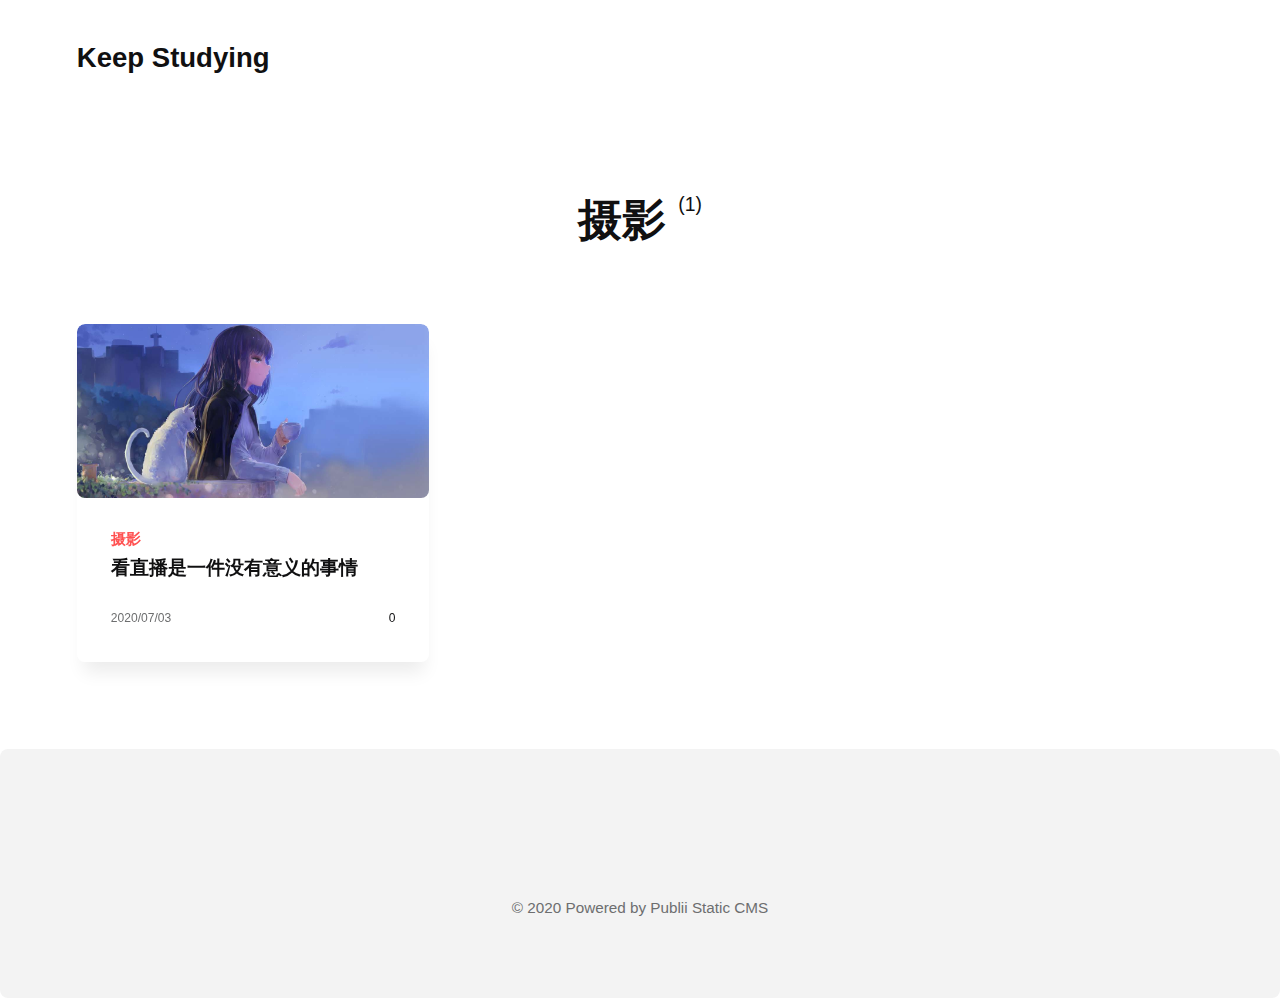
==== she-ying/index.html @ 9cc5dd48 "Updated from Publii" ====
<!DOCTYPE html><html lang="en"><head><meta charset="utf-8"><meta http-equiv="X-UA-Compatible" content="IE=edge"><meta name="viewport" content="width=device-width,initial-scale=1"><title>Tag: 摄影 - Keep Studying</title><meta name="robots" content="noindex, follow"><meta name="generator" content="Publii Open-Source CMS for Static Site"><link rel="alternate" type="application/atom+xml" href="https://shuangjiechen.github.io/shuangjie/feed.xml"><link rel="alternate" type="application/json" href="https://shuangjiechen.github.io/shuangjie/feed.json"><style>:root{--body-font:-apple-system,BlinkMacSystemFont,"Segoe UI",Roboto,Oxygen,Ubuntu,Cantarell,"Fira Sans","Droid Sans","Helvetica Neue",Arial,sans-serif,"Apple Color Emoji","Segoe UI Emoji","Segoe UI Symbol";--heading-font:var(--body-font);--logo-font:var(--body-font);--menu-font:var(--body-font)}</style><link rel="stylesheet" href="https://shuangjiechen.github.io/shuangjie/assets/css/style.css?v=7b5c27b5d3b529a3ef283d7528c6afce"><script type="application/ld+json">{"@context":"http://schema.org","@type":"Organization","name":"Keep Studying","url":"https://shuangjiechen.github.io/shuangjie/","sameAs":["https://www.pinterest.com/chenshuangjie123456/boards/","https://www.youtube.com/channel/UC1r391VA_jOF6-3xUpctG7A"]}</script></head><body><header class="header" id="js-header"><a href="https://shuangjiechen.github.io/shuangjie/" class="logo">Keep Studying</a></header><main><div class="wrapper"><div class="hero"><h1>摄影 <sup>(1)</sup></h1></div><div class="l-grid l-grid--3"><article class="c-card"><a href="https://shuangjiechen.github.io/shuangjie/kan-zhi-bo-shi-yi-jian-mei-you-yi-yi-de-shi-qing.html" class="c-card__image"><img src="https://shuangjiechen.github.io/shuangjie/media/posts/6/gamersky_05origin_09_201742921358A1.jpg" srcset="https://shuangjiechen.github.io/shuangjie/media/posts/6/responsive/gamersky_05origin_09_201742921358A1-xs.jpg 300w, https://shuangjiechen.github.io/shuangjie/media/posts/6/responsive/gamersky_05origin_09_201742921358A1-sm.jpg 480w, https://shuangjiechen.github.io/shuangjie/media/posts/6/responsive/gamersky_05origin_09_201742921358A1-md.jpg 768w, https://shuangjiechen.github.io/shuangjie/media/posts/6/responsive/gamersky_05origin_09_201742921358A1-lg.jpg 1200w" sizes="(min-width: 56.25em) 100vw, (min-width: 37.5em) 50vw, 100vw" loading="lazy" height="1080" width="1920" alt=""></a><div class="c-card__wrapper"><header class="c-card__header"><div class="c-card__tag"><a href="https://shuangjiechen.github.io/shuangjie/she-ying/">摄影</a></div><h2 class="c-card__title"><a href="https://shuangjiechen.github.io/shuangjie/kan-zhi-bo-shi-yi-jian-mei-you-yi-yi-de-shi-qing.html" class="invert">看直播是一件没有意义的事情</a></h2></header><footer class="c-card__meta"><time datetime="2020-07-03T02:45">2020/07/03</time><div class="c-card__comments"><svg aria-hidden="true"><title>Comments</title><use xlink:href="https://shuangjiechen.github.io/shuangjie/assets/svg/svg-map.svg#comments"/></svg> <a href="https://shuangjiechen.github.io/shuangjie/kan-zhi-bo-shi-yi-jian-mei-you-yi-yi-de-shi-qing.html#comments" data-disqus-identifier="6" class="invert" rel="nofollow">0</a></div></footer></div></article></div></div></main><footer class="footer"><div class="footer__social"><a href="https://www.pinterest.com/chenshuangjie123456/boards/" aria-label="Pinterest" class="pinterest"><svg><use xlink:href="https://shuangjiechen.github.io/shuangjie/assets/svg/svg-map.svg#pinterest"/></svg> </a><a href="https://www.youtube.com/channel/UC1r391VA_jOF6-3xUpctG7A" aria-label="Youtube" class="youtube"><svg><use xlink:href="https://shuangjiechen.github.io/shuangjie/assets/svg/svg-map.svg#youtube"/></svg></a></div><div class="footer__copyright">&copy; 2020 Powered by Publii Static CMS</div></footer><script>window.publiiThemeMenuConfig = {    
      mobileMenuMode: 'sidebar',
      animationSpeed: 300,
      submenuWidth: 'auto',
      doubleClickTime: 500,
      mobileMenuExpandableSubmenus: true, 
      relatedContainerForOverlayMenuSelector: '.navbar',
   };</script><script defer="defer" src="https://shuangjiechen.github.io/shuangjie/assets/js/scripts.min.js?v=8b3e67b51e8c7a7d51b33f4a94ae4287"></script><script>var images = document.querySelectorAll('img[loading]');

      for (var i = 0; i < images.length; i++) {
         if (images[i].complete) {
               images[i].classList.add('is-loaded');
         } else {
               images[i].addEventListener('load', function () {
                  this.classList.add('is-loaded');
               }, false);
         }
      }</script></body></html>
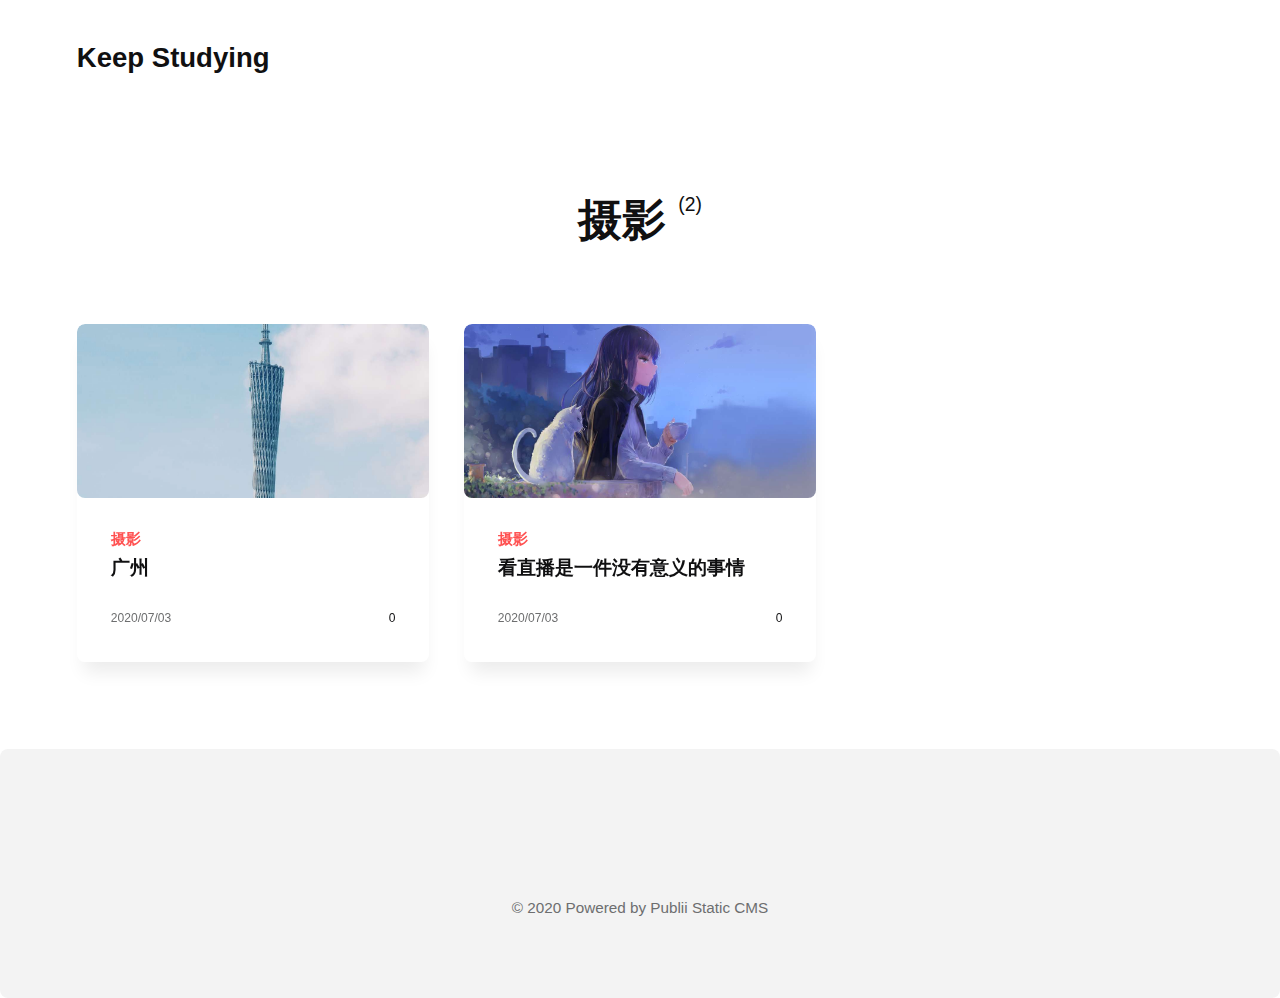
==== commit 338eb152: "Updated from Publii" ====
--- a/she-ying/index.html
+++ b/she-ying/index.html
@@ -1,4 +1,4 @@
-<!DOCTYPE html><html lang="en"><head><meta charset="utf-8"><meta http-equiv="X-UA-Compatible" content="IE=edge"><meta name="viewport" content="width=device-width,initial-scale=1"><title>Tag: 摄影 - Keep Studying</title><meta name="robots" content="noindex, follow"><meta name="generator" content="Publii Open-Source CMS for Static Site"><link rel="alternate" type="application/atom+xml" href="https://shuangjiechen.github.io/shuangjie/feed.xml"><link rel="alternate" type="application/json" href="https://shuangjiechen.github.io/shuangjie/feed.json"><style>:root{--body-font:-apple-system,BlinkMacSystemFont,"Segoe UI",Roboto,Oxygen,Ubuntu,Cantarell,"Fira Sans","Droid Sans","Helvetica Neue",Arial,sans-serif,"Apple Color Emoji","Segoe UI Emoji","Segoe UI Symbol";--heading-font:var(--body-font);--logo-font:var(--body-font);--menu-font:var(--body-font)}</style><link rel="stylesheet" href="https://shuangjiechen.github.io/shuangjie/assets/css/style.css?v=7b5c27b5d3b529a3ef283d7528c6afce"><script type="application/ld+json">{"@context":"http://schema.org","@type":"Organization","name":"Keep Studying","url":"https://shuangjiechen.github.io/shuangjie/","sameAs":["https://www.pinterest.com/chenshuangjie123456/boards/","https://www.youtube.com/channel/UC1r391VA_jOF6-3xUpctG7A"]}</script></head><body><header class="header" id="js-header"><a href="https://shuangjiechen.github.io/shuangjie/" class="logo">Keep Studying</a></header><main><div class="wrapper"><div class="hero"><h1>摄影 <sup>(1)</sup></h1></div><div class="l-grid l-grid--3"><article class="c-card"><a href="https://shuangjiechen.github.io/shuangjie/kan-zhi-bo-shi-yi-jian-mei-you-yi-yi-de-shi-qing.html" class="c-card__image"><img src="https://shuangjiechen.github.io/shuangjie/media/posts/6/gamersky_05origin_09_201742921358A1.jpg" srcset="https://shuangjiechen.github.io/shuangjie/media/posts/6/responsive/gamersky_05origin_09_201742921358A1-xs.jpg 300w, https://shuangjiechen.github.io/shuangjie/media/posts/6/responsive/gamersky_05origin_09_201742921358A1-sm.jpg 480w, https://shuangjiechen.github.io/shuangjie/media/posts/6/responsive/gamersky_05origin_09_201742921358A1-md.jpg 768w, https://shuangjiechen.github.io/shuangjie/media/posts/6/responsive/gamersky_05origin_09_201742921358A1-lg.jpg 1200w" sizes="(min-width: 56.25em) 100vw, (min-width: 37.5em) 50vw, 100vw" loading="lazy" height="1080" width="1920" alt=""></a><div class="c-card__wrapper"><header class="c-card__header"><div class="c-card__tag"><a href="https://shuangjiechen.github.io/shuangjie/she-ying/">摄影</a></div><h2 class="c-card__title"><a href="https://shuangjiechen.github.io/shuangjie/kan-zhi-bo-shi-yi-jian-mei-you-yi-yi-de-shi-qing.html" class="invert">看直播是一件没有意义的事情</a></h2></header><footer class="c-card__meta"><time datetime="2020-07-03T02:45">2020/07/03</time><div class="c-card__comments"><svg aria-hidden="true"><title>Comments</title><use xlink:href="https://shuangjiechen.github.io/shuangjie/assets/svg/svg-map.svg#comments"/></svg> <a href="https://shuangjiechen.github.io/shuangjie/kan-zhi-bo-shi-yi-jian-mei-you-yi-yi-de-shi-qing.html#comments" data-disqus-identifier="6" class="invert" rel="nofollow">0</a></div></footer></div></article></div></div></main><footer class="footer"><div class="footer__social"><a href="https://www.pinterest.com/chenshuangjie123456/boards/" aria-label="Pinterest" class="pinterest"><svg><use xlink:href="https://shuangjiechen.github.io/shuangjie/assets/svg/svg-map.svg#pinterest"/></svg> </a><a href="https://www.youtube.com/channel/UC1r391VA_jOF6-3xUpctG7A" aria-label="Youtube" class="youtube"><svg><use xlink:href="https://shuangjiechen.github.io/shuangjie/assets/svg/svg-map.svg#youtube"/></svg></a></div><div class="footer__copyright">&copy; 2020 Powered by Publii Static CMS</div></footer><script>window.publiiThemeMenuConfig = {    
+<!DOCTYPE html><html lang="en"><head><meta charset="utf-8"><meta http-equiv="X-UA-Compatible" content="IE=edge"><meta name="viewport" content="width=device-width,initial-scale=1"><title>Tag: 摄影 - Keep Studying</title><meta name="robots" content="noindex, follow"><meta name="generator" content="Publii Open-Source CMS for Static Site"><link rel="alternate" type="application/atom+xml" href="https://shuangjiechen.github.io/shuangjie/feed.xml"><link rel="alternate" type="application/json" href="https://shuangjiechen.github.io/shuangjie/feed.json"><style>:root{--body-font:-apple-system,BlinkMacSystemFont,"Segoe UI",Roboto,Oxygen,Ubuntu,Cantarell,"Fira Sans","Droid Sans","Helvetica Neue",Arial,sans-serif,"Apple Color Emoji","Segoe UI Emoji","Segoe UI Symbol";--heading-font:var(--body-font);--logo-font:var(--body-font);--menu-font:var(--body-font)}</style><link rel="stylesheet" href="https://shuangjiechen.github.io/shuangjie/assets/css/style.css?v=7b5c27b5d3b529a3ef283d7528c6afce"><script type="application/ld+json">{"@context":"http://schema.org","@type":"Organization","name":"Keep Studying","url":"https://shuangjiechen.github.io/shuangjie/","sameAs":["https://www.pinterest.com/chenshuangjie123456/boards/","https://www.youtube.com/channel/UC1r391VA_jOF6-3xUpctG7A"]}</script></head><body><header class="header" id="js-header"><a href="https://shuangjiechen.github.io/shuangjie/" class="logo">Keep Studying</a></header><main><div class="wrapper"><div class="hero"><h1>摄影 <sup>(2)</sup></h1></div><div class="l-grid l-grid--3"><article class="c-card"><a href="https://shuangjiechen.github.io/shuangjie/guang-zhou.html" class="c-card__image"><img src="https://shuangjiechen.github.io/shuangjie/media/posts/7/Wei-Xin-Tu-Pian-_20200703144153.jpg" srcset="https://shuangjiechen.github.io/shuangjie/media/posts/7/responsive/Wei-Xin-Tu-Pian-_20200703144153-xs.jpg 300w, https://shuangjiechen.github.io/shuangjie/media/posts/7/responsive/Wei-Xin-Tu-Pian-_20200703144153-sm.jpg 480w, https://shuangjiechen.github.io/shuangjie/media/posts/7/responsive/Wei-Xin-Tu-Pian-_20200703144153-md.jpg 768w, https://shuangjiechen.github.io/shuangjie/media/posts/7/responsive/Wei-Xin-Tu-Pian-_20200703144153-lg.jpg 1200w" sizes="(min-width: 56.25em) 100vw, (min-width: 37.5em) 50vw, 100vw" loading="lazy" height="1776" width="1184" alt=""></a><div class="c-card__wrapper"><header class="c-card__header"><div class="c-card__tag"><a href="https://shuangjiechen.github.io/shuangjie/she-ying/">摄影</a></div><h2 class="c-card__title"><a href="https://shuangjiechen.github.io/shuangjie/guang-zhou.html" class="invert">广州</a></h2></header><footer class="c-card__meta"><time datetime="2020-07-03T15:03">2020/07/03</time><div class="c-card__comments"><svg aria-hidden="true"><title>Comments</title><use xlink:href="https://shuangjiechen.github.io/shuangjie/assets/svg/svg-map.svg#comments"/></svg> <a href="https://shuangjiechen.github.io/shuangjie/guang-zhou.html#comments" data-disqus-identifier="7" class="invert" rel="nofollow">0</a></div></footer></div></article><article class="c-card"><a href="https://shuangjiechen.github.io/shuangjie/kan-zhi-bo-shi-yi-jian-mei-you-yi-yi-de-shi-qing.html" class="c-card__image"><img src="https://shuangjiechen.github.io/shuangjie/media/posts/6/gamersky_05origin_09_201742921358A1.jpg" srcset="https://shuangjiechen.github.io/shuangjie/media/posts/6/responsive/gamersky_05origin_09_201742921358A1-xs.jpg 300w, https://shuangjiechen.github.io/shuangjie/media/posts/6/responsive/gamersky_05origin_09_201742921358A1-sm.jpg 480w, https://shuangjiechen.github.io/shuangjie/media/posts/6/responsive/gamersky_05origin_09_201742921358A1-md.jpg 768w, https://shuangjiechen.github.io/shuangjie/media/posts/6/responsive/gamersky_05origin_09_201742921358A1-lg.jpg 1200w" sizes="(min-width: 56.25em) 100vw, (min-width: 37.5em) 50vw, 100vw" loading="lazy" height="1080" width="1920" alt=""></a><div class="c-card__wrapper"><header class="c-card__header"><div class="c-card__tag"><a href="https://shuangjiechen.github.io/shuangjie/she-ying/">摄影</a></div><h2 class="c-card__title"><a href="https://shuangjiechen.github.io/shuangjie/kan-zhi-bo-shi-yi-jian-mei-you-yi-yi-de-shi-qing.html" class="invert">看直播是一件没有意义的事情</a></h2></header><footer class="c-card__meta"><time datetime="2020-07-03T02:45">2020/07/03</time><div class="c-card__comments"><svg aria-hidden="true"><title>Comments</title><use xlink:href="https://shuangjiechen.github.io/shuangjie/assets/svg/svg-map.svg#comments"/></svg> <a href="https://shuangjiechen.github.io/shuangjie/kan-zhi-bo-shi-yi-jian-mei-you-yi-yi-de-shi-qing.html#comments" data-disqus-identifier="6" class="invert" rel="nofollow">0</a></div></footer></div></article></div></div></main><footer class="footer"><div class="footer__social"><a href="https://www.pinterest.com/chenshuangjie123456/boards/" aria-label="Pinterest" class="pinterest"><svg><use xlink:href="https://shuangjiechen.github.io/shuangjie/assets/svg/svg-map.svg#pinterest"/></svg> </a><a href="https://www.youtube.com/channel/UC1r391VA_jOF6-3xUpctG7A" aria-label="Youtube" class="youtube"><svg><use xlink:href="https://shuangjiechen.github.io/shuangjie/assets/svg/svg-map.svg#youtube"/></svg></a></div><div class="footer__copyright">&copy; 2020 Powered by Publii Static CMS</div></footer><script>window.publiiThemeMenuConfig = {    
       mobileMenuMode: 'sidebar',
       animationSpeed: 300,
       submenuWidth: 'auto',
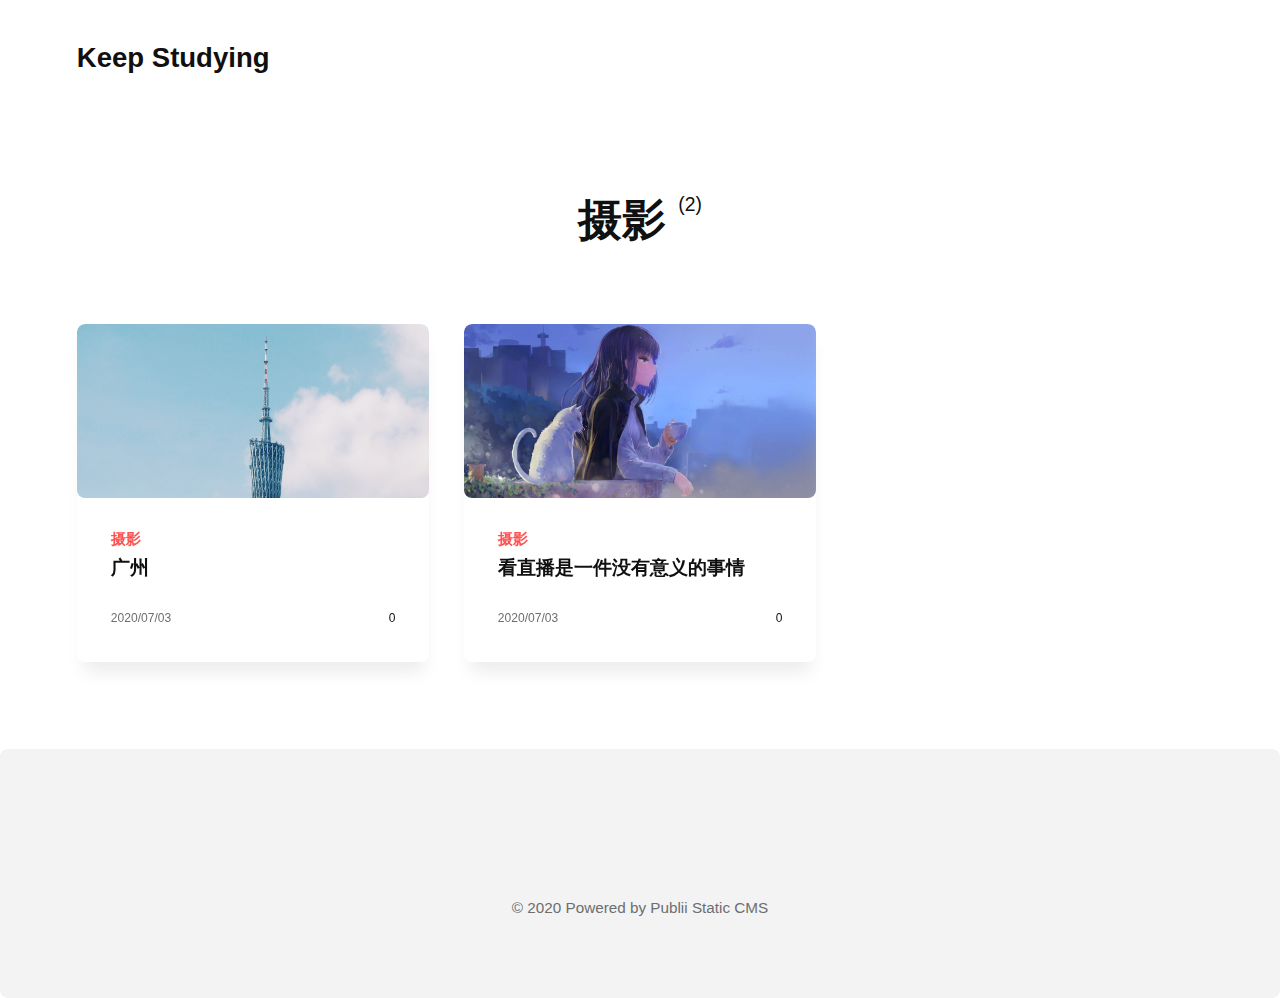
==== commit 46a3b998: "Updated from Publii" ====
--- a/she-ying/index.html
+++ b/she-ying/index.html
@@ -1,4 +1,4 @@
-<!DOCTYPE html><html lang="en"><head><meta charset="utf-8"><meta http-equiv="X-UA-Compatible" content="IE=edge"><meta name="viewport" content="width=device-width,initial-scale=1"><title>Tag: 摄影 - Keep Studying</title><meta name="robots" content="noindex, follow"><meta name="generator" content="Publii Open-Source CMS for Static Site"><link rel="alternate" type="application/atom+xml" href="https://shuangjiechen.github.io/shuangjie/feed.xml"><link rel="alternate" type="application/json" href="https://shuangjiechen.github.io/shuangjie/feed.json"><style>:root{--body-font:-apple-system,BlinkMacSystemFont,"Segoe UI",Roboto,Oxygen,Ubuntu,Cantarell,"Fira Sans","Droid Sans","Helvetica Neue",Arial,sans-serif,"Apple Color Emoji","Segoe UI Emoji","Segoe UI Symbol";--heading-font:var(--body-font);--logo-font:var(--body-font);--menu-font:var(--body-font)}</style><link rel="stylesheet" href="https://shuangjiechen.github.io/shuangjie/assets/css/style.css?v=7b5c27b5d3b529a3ef283d7528c6afce"><script type="application/ld+json">{"@context":"http://schema.org","@type":"Organization","name":"Keep Studying","url":"https://shuangjiechen.github.io/shuangjie/","sameAs":["https://www.pinterest.com/chenshuangjie123456/boards/","https://www.youtube.com/channel/UC1r391VA_jOF6-3xUpctG7A"]}</script></head><body><header class="header" id="js-header"><a href="https://shuangjiechen.github.io/shuangjie/" class="logo">Keep Studying</a></header><main><div class="wrapper"><div class="hero"><h1>摄影 <sup>(2)</sup></h1></div><div class="l-grid l-grid--3"><article class="c-card"><a href="https://shuangjiechen.github.io/shuangjie/guang-zhou.html" class="c-card__image"><img src="https://shuangjiechen.github.io/shuangjie/media/posts/7/Wei-Xin-Tu-Pian-_20200703144153.jpg" srcset="https://shuangjiechen.github.io/shuangjie/media/posts/7/responsive/Wei-Xin-Tu-Pian-_20200703144153-xs.jpg 300w, https://shuangjiechen.github.io/shuangjie/media/posts/7/responsive/Wei-Xin-Tu-Pian-_20200703144153-sm.jpg 480w, https://shuangjiechen.github.io/shuangjie/media/posts/7/responsive/Wei-Xin-Tu-Pian-_20200703144153-md.jpg 768w, https://shuangjiechen.github.io/shuangjie/media/posts/7/responsive/Wei-Xin-Tu-Pian-_20200703144153-lg.jpg 1200w" sizes="(min-width: 56.25em) 100vw, (min-width: 37.5em) 50vw, 100vw" loading="lazy" height="1776" width="1184" alt=""></a><div class="c-card__wrapper"><header class="c-card__header"><div class="c-card__tag"><a href="https://shuangjiechen.github.io/shuangjie/she-ying/">摄影</a></div><h2 class="c-card__title"><a href="https://shuangjiechen.github.io/shuangjie/guang-zhou.html" class="invert">广州</a></h2></header><footer class="c-card__meta"><time datetime="2020-07-03T15:03">2020/07/03</time><div class="c-card__comments"><svg aria-hidden="true"><title>Comments</title><use xlink:href="https://shuangjiechen.github.io/shuangjie/assets/svg/svg-map.svg#comments"/></svg> <a href="https://shuangjiechen.github.io/shuangjie/guang-zhou.html#comments" data-disqus-identifier="7" class="invert" rel="nofollow">0</a></div></footer></div></article><article class="c-card"><a href="https://shuangjiechen.github.io/shuangjie/kan-zhi-bo-shi-yi-jian-mei-you-yi-yi-de-shi-qing.html" class="c-card__image"><img src="https://shuangjiechen.github.io/shuangjie/media/posts/6/gamersky_05origin_09_201742921358A1.jpg" srcset="https://shuangjiechen.github.io/shuangjie/media/posts/6/responsive/gamersky_05origin_09_201742921358A1-xs.jpg 300w, https://shuangjiechen.github.io/shuangjie/media/posts/6/responsive/gamersky_05origin_09_201742921358A1-sm.jpg 480w, https://shuangjiechen.github.io/shuangjie/media/posts/6/responsive/gamersky_05origin_09_201742921358A1-md.jpg 768w, https://shuangjiechen.github.io/shuangjie/media/posts/6/responsive/gamersky_05origin_09_201742921358A1-lg.jpg 1200w" sizes="(min-width: 56.25em) 100vw, (min-width: 37.5em) 50vw, 100vw" loading="lazy" height="1080" width="1920" alt=""></a><div class="c-card__wrapper"><header class="c-card__header"><div class="c-card__tag"><a href="https://shuangjiechen.github.io/shuangjie/she-ying/">摄影</a></div><h2 class="c-card__title"><a href="https://shuangjiechen.github.io/shuangjie/kan-zhi-bo-shi-yi-jian-mei-you-yi-yi-de-shi-qing.html" class="invert">看直播是一件没有意义的事情</a></h2></header><footer class="c-card__meta"><time datetime="2020-07-03T02:45">2020/07/03</time><div class="c-card__comments"><svg aria-hidden="true"><title>Comments</title><use xlink:href="https://shuangjiechen.github.io/shuangjie/assets/svg/svg-map.svg#comments"/></svg> <a href="https://shuangjiechen.github.io/shuangjie/kan-zhi-bo-shi-yi-jian-mei-you-yi-yi-de-shi-qing.html#comments" data-disqus-identifier="6" class="invert" rel="nofollow">0</a></div></footer></div></article></div></div></main><footer class="footer"><div class="footer__social"><a href="https://www.pinterest.com/chenshuangjie123456/boards/" aria-label="Pinterest" class="pinterest"><svg><use xlink:href="https://shuangjiechen.github.io/shuangjie/assets/svg/svg-map.svg#pinterest"/></svg> </a><a href="https://www.youtube.com/channel/UC1r391VA_jOF6-3xUpctG7A" aria-label="Youtube" class="youtube"><svg><use xlink:href="https://shuangjiechen.github.io/shuangjie/assets/svg/svg-map.svg#youtube"/></svg></a></div><div class="footer__copyright">&copy; 2020 Powered by Publii Static CMS</div></footer><script>window.publiiThemeMenuConfig = {    
+<!DOCTYPE html><html lang="en"><head><meta charset="utf-8"><meta http-equiv="X-UA-Compatible" content="IE=edge"><meta name="viewport" content="width=device-width,initial-scale=1"><title>Tag: 摄影 - Keep Studying</title><meta name="robots" content="noindex, follow"><meta name="generator" content="Publii Open-Source CMS for Static Site"><link rel="alternate" type="application/atom+xml" href="https://shuangjiechen.github.io/shuangjie/feed.xml"><link rel="alternate" type="application/json" href="https://shuangjiechen.github.io/shuangjie/feed.json"><style>:root{--body-font:-apple-system,BlinkMacSystemFont,"Segoe UI",Roboto,Oxygen,Ubuntu,Cantarell,"Fira Sans","Droid Sans","Helvetica Neue",Arial,sans-serif,"Apple Color Emoji","Segoe UI Emoji","Segoe UI Symbol";--heading-font:var(--body-font);--logo-font:var(--body-font);--menu-font:var(--body-font)}</style><link rel="stylesheet" href="https://shuangjiechen.github.io/shuangjie/assets/css/style.css?v=7b5c27b5d3b529a3ef283d7528c6afce"><script type="application/ld+json">{"@context":"http://schema.org","@type":"Organization","name":"Keep Studying","url":"https://shuangjiechen.github.io/shuangjie/","sameAs":["https://www.pinterest.com/chenshuangjie123456/boards/","https://www.youtube.com/channel/UC1r391VA_jOF6-3xUpctG7A"]}</script></head><body><header class="header" id="js-header"><a href="https://shuangjiechen.github.io/shuangjie/" class="logo">Keep Studying</a></header><main><div class="wrapper"><div class="hero"><h1>摄影 <sup>(2)</sup></h1></div><div class="l-grid l-grid--3"><article class="c-card"><a href="https://shuangjiechen.github.io/shuangjie/guang-zhou.html" class="c-card__image"><img src="https://shuangjiechen.github.io/shuangjie/media/posts/7/Wei-Xin-Tu-Pian-_20200703151209.png" srcset="https://shuangjiechen.github.io/shuangjie/media/posts/7/responsive/Wei-Xin-Tu-Pian-_20200703151209-xs.png 300w, https://shuangjiechen.github.io/shuangjie/media/posts/7/responsive/Wei-Xin-Tu-Pian-_20200703151209-sm.png 480w, https://shuangjiechen.github.io/shuangjie/media/posts/7/responsive/Wei-Xin-Tu-Pian-_20200703151209-md.png 768w, https://shuangjiechen.github.io/shuangjie/media/posts/7/responsive/Wei-Xin-Tu-Pian-_20200703151209-lg.png 1200w" sizes="(min-width: 56.25em) 100vw, (min-width: 37.5em) 50vw, 100vw" loading="lazy" height="769" width="1181" alt=""></a><div class="c-card__wrapper"><header class="c-card__header"><div class="c-card__tag"><a href="https://shuangjiechen.github.io/shuangjie/she-ying/">摄影</a></div><h2 class="c-card__title"><a href="https://shuangjiechen.github.io/shuangjie/guang-zhou.html" class="invert">广州</a></h2></header><footer class="c-card__meta"><time datetime="2020-07-03T15:03">2020/07/03</time><div class="c-card__comments"><svg aria-hidden="true"><title>Comments</title><use xlink:href="https://shuangjiechen.github.io/shuangjie/assets/svg/svg-map.svg#comments"/></svg> <a href="https://shuangjiechen.github.io/shuangjie/guang-zhou.html#comments" data-disqus-identifier="7" class="invert" rel="nofollow">0</a></div></footer></div></article><article class="c-card"><a href="https://shuangjiechen.github.io/shuangjie/kan-zhi-bo-shi-yi-jian-mei-you-yi-yi-de-shi-qing.html" class="c-card__image"><img src="https://shuangjiechen.github.io/shuangjie/media/posts/6/gamersky_05origin_09_201742921358A1.jpg" srcset="https://shuangjiechen.github.io/shuangjie/media/posts/6/responsive/gamersky_05origin_09_201742921358A1-xs.jpg 300w, https://shuangjiechen.github.io/shuangjie/media/posts/6/responsive/gamersky_05origin_09_201742921358A1-sm.jpg 480w, https://shuangjiechen.github.io/shuangjie/media/posts/6/responsive/gamersky_05origin_09_201742921358A1-md.jpg 768w, https://shuangjiechen.github.io/shuangjie/media/posts/6/responsive/gamersky_05origin_09_201742921358A1-lg.jpg 1200w" sizes="(min-width: 56.25em) 100vw, (min-width: 37.5em) 50vw, 100vw" loading="lazy" height="1080" width="1920" alt=""></a><div class="c-card__wrapper"><header class="c-card__header"><div class="c-card__tag"><a href="https://shuangjiechen.github.io/shuangjie/she-ying/">摄影</a></div><h2 class="c-card__title"><a href="https://shuangjiechen.github.io/shuangjie/kan-zhi-bo-shi-yi-jian-mei-you-yi-yi-de-shi-qing.html" class="invert">看直播是一件没有意义的事情</a></h2></header><footer class="c-card__meta"><time datetime="2020-07-03T02:45">2020/07/03</time><div class="c-card__comments"><svg aria-hidden="true"><title>Comments</title><use xlink:href="https://shuangjiechen.github.io/shuangjie/assets/svg/svg-map.svg#comments"/></svg> <a href="https://shuangjiechen.github.io/shuangjie/kan-zhi-bo-shi-yi-jian-mei-you-yi-yi-de-shi-qing.html#comments" data-disqus-identifier="6" class="invert" rel="nofollow">0</a></div></footer></div></article></div></div></main><footer class="footer"><div class="footer__social"><a href="https://www.pinterest.com/chenshuangjie123456/boards/" aria-label="Pinterest" class="pinterest"><svg><use xlink:href="https://shuangjiechen.github.io/shuangjie/assets/svg/svg-map.svg#pinterest"/></svg> </a><a href="https://www.youtube.com/channel/UC1r391VA_jOF6-3xUpctG7A" aria-label="Youtube" class="youtube"><svg><use xlink:href="https://shuangjiechen.github.io/shuangjie/assets/svg/svg-map.svg#youtube"/></svg></a></div><div class="footer__copyright">&copy; 2020 Powered by Publii Static CMS</div></footer><script>window.publiiThemeMenuConfig = {    
       mobileMenuMode: 'sidebar',
       animationSpeed: 300,
       submenuWidth: 'auto',
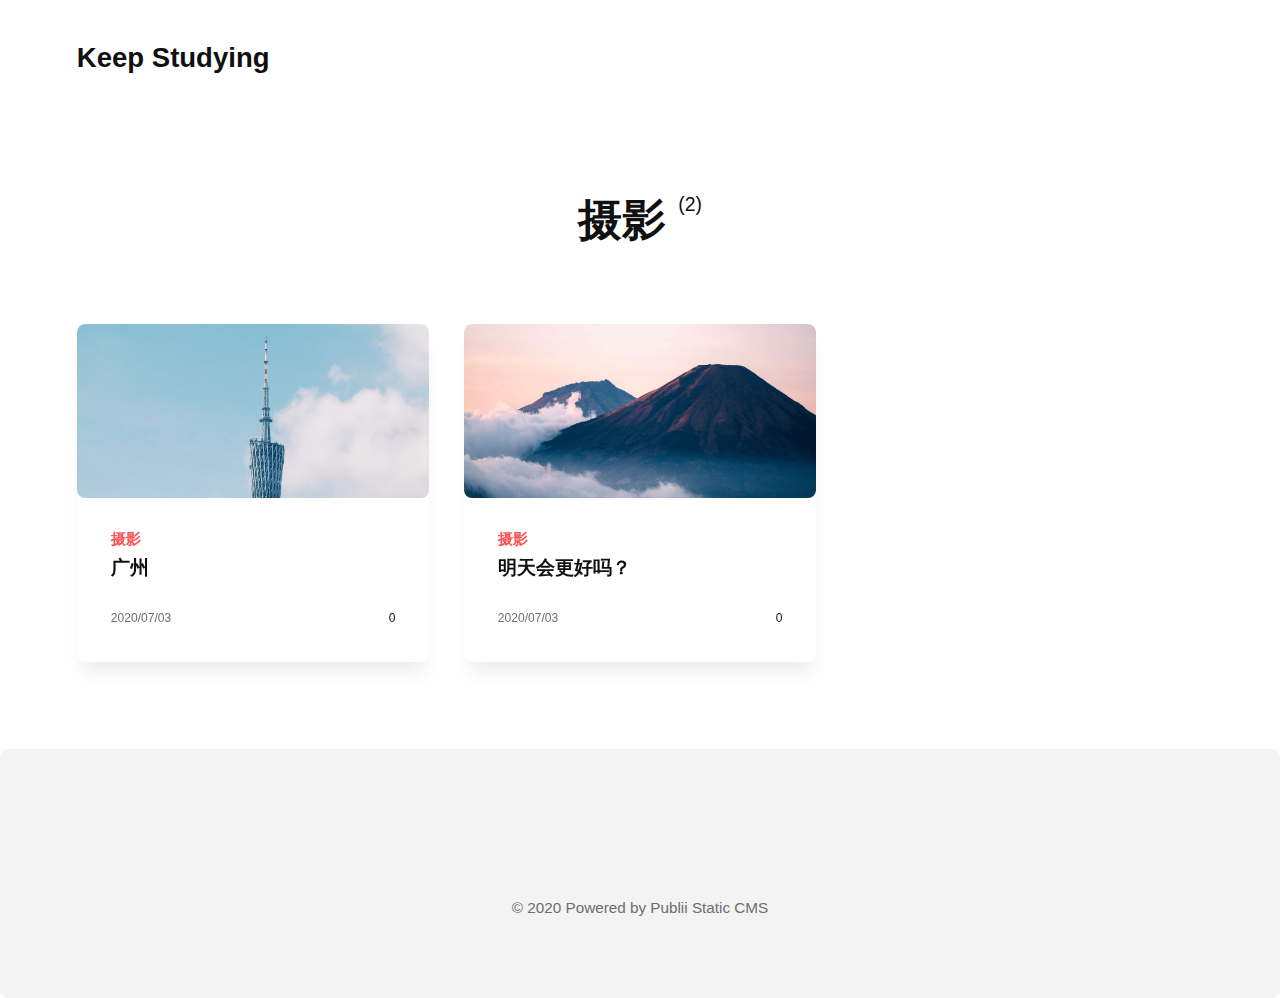
==== commit 372e32ef: "Updated from Publii" ====
--- a/she-ying/index.html
+++ b/she-ying/index.html
@@ -1,4 +1,4 @@
-<!DOCTYPE html><html lang="en"><head><meta charset="utf-8"><meta http-equiv="X-UA-Compatible" content="IE=edge"><meta name="viewport" content="width=device-width,initial-scale=1"><title>Tag: 摄影 - Keep Studying</title><meta name="robots" content="noindex, follow"><meta name="generator" content="Publii Open-Source CMS for Static Site"><link rel="alternate" type="application/atom+xml" href="https://shuangjiechen.github.io/shuangjie/feed.xml"><link rel="alternate" type="application/json" href="https://shuangjiechen.github.io/shuangjie/feed.json"><style>:root{--body-font:-apple-system,BlinkMacSystemFont,"Segoe UI",Roboto,Oxygen,Ubuntu,Cantarell,"Fira Sans","Droid Sans","Helvetica Neue",Arial,sans-serif,"Apple Color Emoji","Segoe UI Emoji","Segoe UI Symbol";--heading-font:var(--body-font);--logo-font:var(--body-font);--menu-font:var(--body-font)}</style><link rel="stylesheet" href="https://shuangjiechen.github.io/shuangjie/assets/css/style.css?v=7b5c27b5d3b529a3ef283d7528c6afce"><script type="application/ld+json">{"@context":"http://schema.org","@type":"Organization","name":"Keep Studying","url":"https://shuangjiechen.github.io/shuangjie/","sameAs":["https://www.pinterest.com/chenshuangjie123456/boards/","https://www.youtube.com/channel/UC1r391VA_jOF6-3xUpctG7A"]}</script></head><body><header class="header" id="js-header"><a href="https://shuangjiechen.github.io/shuangjie/" class="logo">Keep Studying</a></header><main><div class="wrapper"><div class="hero"><h1>摄影 <sup>(2)</sup></h1></div><div class="l-grid l-grid--3"><article class="c-card"><a href="https://shuangjiechen.github.io/shuangjie/guang-zhou.html" class="c-card__image"><img src="https://shuangjiechen.github.io/shuangjie/media/posts/7/Wei-Xin-Tu-Pian-_20200703151209.png" srcset="https://shuangjiechen.github.io/shuangjie/media/posts/7/responsive/Wei-Xin-Tu-Pian-_20200703151209-xs.png 300w, https://shuangjiechen.github.io/shuangjie/media/posts/7/responsive/Wei-Xin-Tu-Pian-_20200703151209-sm.png 480w, https://shuangjiechen.github.io/shuangjie/media/posts/7/responsive/Wei-Xin-Tu-Pian-_20200703151209-md.png 768w, https://shuangjiechen.github.io/shuangjie/media/posts/7/responsive/Wei-Xin-Tu-Pian-_20200703151209-lg.png 1200w" sizes="(min-width: 56.25em) 100vw, (min-width: 37.5em) 50vw, 100vw" loading="lazy" height="769" width="1181" alt=""></a><div class="c-card__wrapper"><header class="c-card__header"><div class="c-card__tag"><a href="https://shuangjiechen.github.io/shuangjie/she-ying/">摄影</a></div><h2 class="c-card__title"><a href="https://shuangjiechen.github.io/shuangjie/guang-zhou.html" class="invert">广州</a></h2></header><footer class="c-card__meta"><time datetime="2020-07-03T15:03">2020/07/03</time><div class="c-card__comments"><svg aria-hidden="true"><title>Comments</title><use xlink:href="https://shuangjiechen.github.io/shuangjie/assets/svg/svg-map.svg#comments"/></svg> <a href="https://shuangjiechen.github.io/shuangjie/guang-zhou.html#comments" data-disqus-identifier="7" class="invert" rel="nofollow">0</a></div></footer></div></article><article class="c-card"><a href="https://shuangjiechen.github.io/shuangjie/kan-zhi-bo-shi-yi-jian-mei-you-yi-yi-de-shi-qing.html" class="c-card__image"><img src="https://shuangjiechen.github.io/shuangjie/media/posts/6/gamersky_05origin_09_201742921358A1.jpg" srcset="https://shuangjiechen.github.io/shuangjie/media/posts/6/responsive/gamersky_05origin_09_201742921358A1-xs.jpg 300w, https://shuangjiechen.github.io/shuangjie/media/posts/6/responsive/gamersky_05origin_09_201742921358A1-sm.jpg 480w, https://shuangjiechen.github.io/shuangjie/media/posts/6/responsive/gamersky_05origin_09_201742921358A1-md.jpg 768w, https://shuangjiechen.github.io/shuangjie/media/posts/6/responsive/gamersky_05origin_09_201742921358A1-lg.jpg 1200w" sizes="(min-width: 56.25em) 100vw, (min-width: 37.5em) 50vw, 100vw" loading="lazy" height="1080" width="1920" alt=""></a><div class="c-card__wrapper"><header class="c-card__header"><div class="c-card__tag"><a href="https://shuangjiechen.github.io/shuangjie/she-ying/">摄影</a></div><h2 class="c-card__title"><a href="https://shuangjiechen.github.io/shuangjie/kan-zhi-bo-shi-yi-jian-mei-you-yi-yi-de-shi-qing.html" class="invert">看直播是一件没有意义的事情</a></h2></header><footer class="c-card__meta"><time datetime="2020-07-03T02:45">2020/07/03</time><div class="c-card__comments"><svg aria-hidden="true"><title>Comments</title><use xlink:href="https://shuangjiechen.github.io/shuangjie/assets/svg/svg-map.svg#comments"/></svg> <a href="https://shuangjiechen.github.io/shuangjie/kan-zhi-bo-shi-yi-jian-mei-you-yi-yi-de-shi-qing.html#comments" data-disqus-identifier="6" class="invert" rel="nofollow">0</a></div></footer></div></article></div></div></main><footer class="footer"><div class="footer__social"><a href="https://www.pinterest.com/chenshuangjie123456/boards/" aria-label="Pinterest" class="pinterest"><svg><use xlink:href="https://shuangjiechen.github.io/shuangjie/assets/svg/svg-map.svg#pinterest"/></svg> </a><a href="https://www.youtube.com/channel/UC1r391VA_jOF6-3xUpctG7A" aria-label="Youtube" class="youtube"><svg><use xlink:href="https://shuangjiechen.github.io/shuangjie/assets/svg/svg-map.svg#youtube"/></svg></a></div><div class="footer__copyright">&copy; 2020 Powered by Publii Static CMS</div></footer><script>window.publiiThemeMenuConfig = {    
+<!DOCTYPE html><html lang="en"><head><meta charset="utf-8"><meta http-equiv="X-UA-Compatible" content="IE=edge"><meta name="viewport" content="width=device-width,initial-scale=1"><title>Tag: 摄影 - Keep Studying</title><meta name="robots" content="noindex, follow"><meta name="generator" content="Publii Open-Source CMS for Static Site"><link rel="alternate" type="application/atom+xml" href="https://shuangjiechen.github.io/shuangjie/feed.xml"><link rel="alternate" type="application/json" href="https://shuangjiechen.github.io/shuangjie/feed.json"><style>:root{--body-font:-apple-system,BlinkMacSystemFont,"Segoe UI",Roboto,Oxygen,Ubuntu,Cantarell,"Fira Sans","Droid Sans","Helvetica Neue",Arial,sans-serif,"Apple Color Emoji","Segoe UI Emoji","Segoe UI Symbol";--heading-font:var(--body-font);--logo-font:var(--body-font);--menu-font:var(--body-font)}</style><link rel="stylesheet" href="https://shuangjiechen.github.io/shuangjie/assets/css/style.css?v=7b5c27b5d3b529a3ef283d7528c6afce"><script type="application/ld+json">{"@context":"http://schema.org","@type":"Organization","name":"Keep Studying","url":"https://shuangjiechen.github.io/shuangjie/","sameAs":["https://www.pinterest.com/chenshuangjie123456/boards/","https://www.youtube.com/channel/UC1r391VA_jOF6-3xUpctG7A"]}</script></head><body><header class="header" id="js-header"><a href="https://shuangjiechen.github.io/shuangjie/" class="logo">Keep Studying</a></header><main><div class="wrapper"><div class="hero"><h1>摄影 <sup>(2)</sup></h1></div><div class="l-grid l-grid--3"><article class="c-card"><a href="https://shuangjiechen.github.io/shuangjie/guang-zhou.html" class="c-card__image"><img src="https://shuangjiechen.github.io/shuangjie/media/posts/7/Wei-Xin-Tu-Pian-_20200703151209.png" srcset="https://shuangjiechen.github.io/shuangjie/media/posts/7/responsive/Wei-Xin-Tu-Pian-_20200703151209-xs.png 300w, https://shuangjiechen.github.io/shuangjie/media/posts/7/responsive/Wei-Xin-Tu-Pian-_20200703151209-sm.png 480w, https://shuangjiechen.github.io/shuangjie/media/posts/7/responsive/Wei-Xin-Tu-Pian-_20200703151209-md.png 768w, https://shuangjiechen.github.io/shuangjie/media/posts/7/responsive/Wei-Xin-Tu-Pian-_20200703151209-lg.png 1200w" sizes="(min-width: 56.25em) 100vw, (min-width: 37.5em) 50vw, 100vw" loading="lazy" height="769" width="1181" alt=""></a><div class="c-card__wrapper"><header class="c-card__header"><div class="c-card__tag"><a href="https://shuangjiechen.github.io/shuangjie/she-ying/">摄影</a></div><h2 class="c-card__title"><a href="https://shuangjiechen.github.io/shuangjie/guang-zhou.html" class="invert">广州</a></h2></header><footer class="c-card__meta"><time datetime="2020-07-03T15:03">2020/07/03</time><div class="c-card__comments"><svg aria-hidden="true"><title>Comments</title><use xlink:href="https://shuangjiechen.github.io/shuangjie/assets/svg/svg-map.svg#comments"/></svg> <a href="https://shuangjiechen.github.io/shuangjie/guang-zhou.html#comments" data-disqus-identifier="7" class="invert" rel="nofollow">0</a></div></footer></div></article><article class="c-card"><a href="https://shuangjiechen.github.io/shuangjie/kan-zhi-bo-shi-yi-jian-mei-you-yi-yi-de-shi-qing.html" class="c-card__image"><img src="https://shuangjiechen.github.io/shuangjie/media/posts/6/dawn-fog-foggy-2819353.jpg" srcset="https://shuangjiechen.github.io/shuangjie/media/posts/6/responsive/dawn-fog-foggy-2819353-xs.jpg 300w, https://shuangjiechen.github.io/shuangjie/media/posts/6/responsive/dawn-fog-foggy-2819353-sm.jpg 480w, https://shuangjiechen.github.io/shuangjie/media/posts/6/responsive/dawn-fog-foggy-2819353-md.jpg 768w, https://shuangjiechen.github.io/shuangjie/media/posts/6/responsive/dawn-fog-foggy-2819353-lg.jpg 1200w" sizes="(min-width: 56.25em) 100vw, (min-width: 37.5em) 50vw, 100vw" loading="lazy" height="4000" width="6000" alt=""></a><div class="c-card__wrapper"><header class="c-card__header"><div class="c-card__tag"><a href="https://shuangjiechen.github.io/shuangjie/she-ying/">摄影</a></div><h2 class="c-card__title"><a href="https://shuangjiechen.github.io/shuangjie/kan-zhi-bo-shi-yi-jian-mei-you-yi-yi-de-shi-qing.html" class="invert">明天会更好吗？</a></h2></header><footer class="c-card__meta"><time datetime="2020-07-03T02:45">2020/07/03</time><div class="c-card__comments"><svg aria-hidden="true"><title>Comments</title><use xlink:href="https://shuangjiechen.github.io/shuangjie/assets/svg/svg-map.svg#comments"/></svg> <a href="https://shuangjiechen.github.io/shuangjie/kan-zhi-bo-shi-yi-jian-mei-you-yi-yi-de-shi-qing.html#comments" data-disqus-identifier="6" class="invert" rel="nofollow">0</a></div></footer></div></article></div></div></main><footer class="footer"><div class="footer__social"><a href="https://www.pinterest.com/chenshuangjie123456/boards/" aria-label="Pinterest" class="pinterest"><svg><use xlink:href="https://shuangjiechen.github.io/shuangjie/assets/svg/svg-map.svg#pinterest"/></svg> </a><a href="https://www.youtube.com/channel/UC1r391VA_jOF6-3xUpctG7A" aria-label="Youtube" class="youtube"><svg><use xlink:href="https://shuangjiechen.github.io/shuangjie/assets/svg/svg-map.svg#youtube"/></svg></a></div><div class="footer__copyright">&copy; 2020 Powered by Publii Static CMS</div></footer><script>window.publiiThemeMenuConfig = {    
       mobileMenuMode: 'sidebar',
       animationSpeed: 300,
       submenuWidth: 'auto',
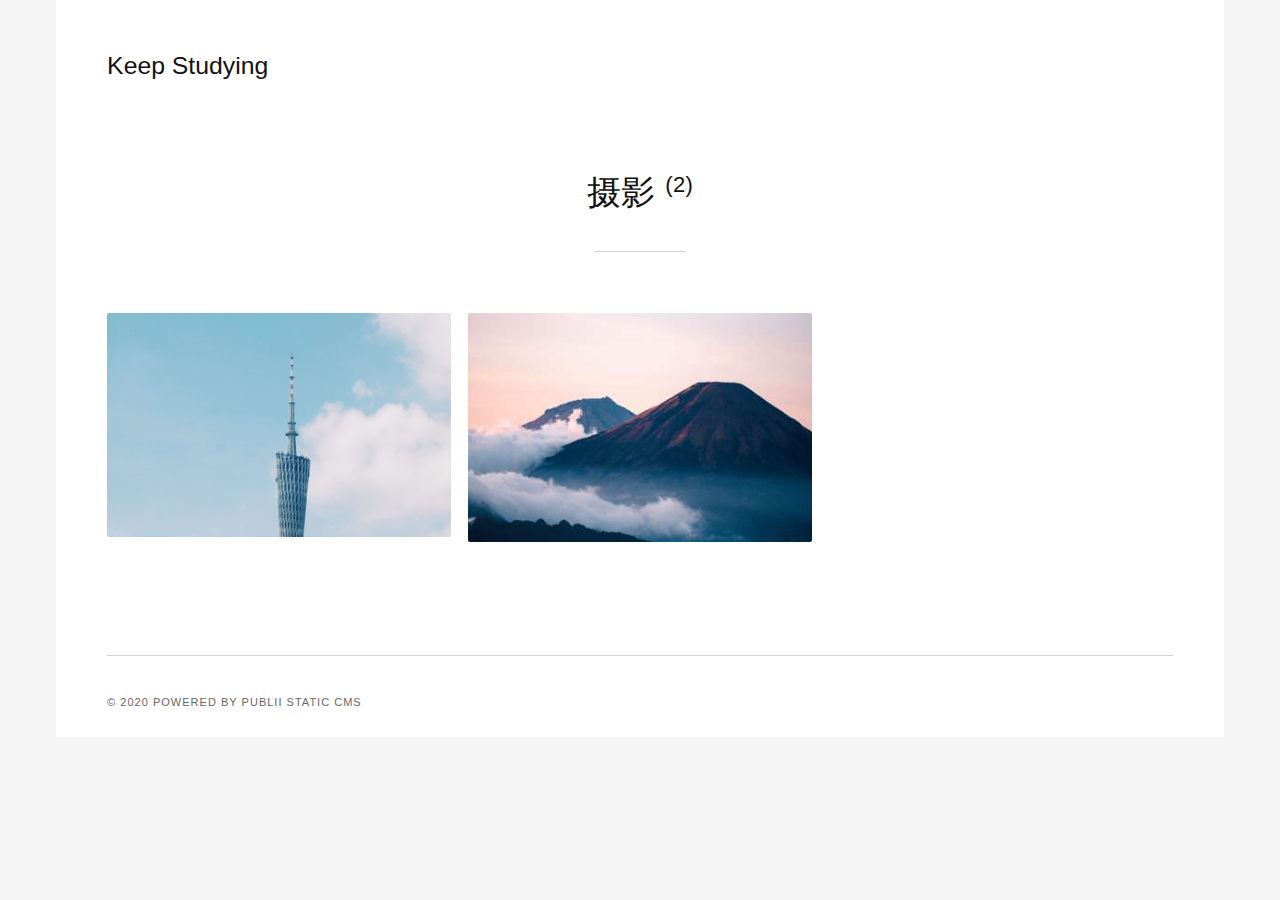
==== commit fcfe2fd3: "Updated from Publii" ====
--- a/she-ying/index.html
+++ b/she-ying/index.html
@@ -1,18 +1,18 @@
-<!DOCTYPE html><html lang="en"><head><meta charset="utf-8"><meta http-equiv="X-UA-Compatible" content="IE=edge"><meta name="viewport" content="width=device-width,initial-scale=1"><title>Tag: 摄影 - Keep Studying</title><meta name="robots" content="noindex, follow"><meta name="generator" content="Publii Open-Source CMS for Static Site"><link rel="alternate" type="application/atom+xml" href="https://shuangjiechen.github.io/shuangjie/feed.xml"><link rel="alternate" type="application/json" href="https://shuangjiechen.github.io/shuangjie/feed.json"><style>:root{--body-font:-apple-system,BlinkMacSystemFont,"Segoe UI",Roboto,Oxygen,Ubuntu,Cantarell,"Fira Sans","Droid Sans","Helvetica Neue",Arial,sans-serif,"Apple Color Emoji","Segoe UI Emoji","Segoe UI Symbol";--heading-font:var(--body-font);--logo-font:var(--body-font);--menu-font:var(--body-font)}</style><link rel="stylesheet" href="https://shuangjiechen.github.io/shuangjie/assets/css/style.css?v=7b5c27b5d3b529a3ef283d7528c6afce"><script type="application/ld+json">{"@context":"http://schema.org","@type":"Organization","name":"Keep Studying","url":"https://shuangjiechen.github.io/shuangjie/","sameAs":["https://www.pinterest.com/chenshuangjie123456/boards/","https://www.youtube.com/channel/UC1r391VA_jOF6-3xUpctG7A"]}</script></head><body><header class="header" id="js-header"><a href="https://shuangjiechen.github.io/shuangjie/" class="logo">Keep Studying</a></header><main><div class="wrapper"><div class="hero"><h1>摄影 <sup>(2)</sup></h1></div><div class="l-grid l-grid--3"><article class="c-card"><a href="https://shuangjiechen.github.io/shuangjie/guang-zhou.html" class="c-card__image"><img src="https://shuangjiechen.github.io/shuangjie/media/posts/7/Wei-Xin-Tu-Pian-_20200703151209.png" srcset="https://shuangjiechen.github.io/shuangjie/media/posts/7/responsive/Wei-Xin-Tu-Pian-_20200703151209-xs.png 300w, https://shuangjiechen.github.io/shuangjie/media/posts/7/responsive/Wei-Xin-Tu-Pian-_20200703151209-sm.png 480w, https://shuangjiechen.github.io/shuangjie/media/posts/7/responsive/Wei-Xin-Tu-Pian-_20200703151209-md.png 768w, https://shuangjiechen.github.io/shuangjie/media/posts/7/responsive/Wei-Xin-Tu-Pian-_20200703151209-lg.png 1200w" sizes="(min-width: 56.25em) 100vw, (min-width: 37.5em) 50vw, 100vw" loading="lazy" height="769" width="1181" alt=""></a><div class="c-card__wrapper"><header class="c-card__header"><div class="c-card__tag"><a href="https://shuangjiechen.github.io/shuangjie/she-ying/">摄影</a></div><h2 class="c-card__title"><a href="https://shuangjiechen.github.io/shuangjie/guang-zhou.html" class="invert">广州</a></h2></header><footer class="c-card__meta"><time datetime="2020-07-03T15:03">2020/07/03</time><div class="c-card__comments"><svg aria-hidden="true"><title>Comments</title><use xlink:href="https://shuangjiechen.github.io/shuangjie/assets/svg/svg-map.svg#comments"/></svg> <a href="https://shuangjiechen.github.io/shuangjie/guang-zhou.html#comments" data-disqus-identifier="7" class="invert" rel="nofollow">0</a></div></footer></div></article><article class="c-card"><a href="https://shuangjiechen.github.io/shuangjie/kan-zhi-bo-shi-yi-jian-mei-you-yi-yi-de-shi-qing.html" class="c-card__image"><img src="https://shuangjiechen.github.io/shuangjie/media/posts/6/dawn-fog-foggy-2819353.jpg" srcset="https://shuangjiechen.github.io/shuangjie/media/posts/6/responsive/dawn-fog-foggy-2819353-xs.jpg 300w, https://shuangjiechen.github.io/shuangjie/media/posts/6/responsive/dawn-fog-foggy-2819353-sm.jpg 480w, https://shuangjiechen.github.io/shuangjie/media/posts/6/responsive/dawn-fog-foggy-2819353-md.jpg 768w, https://shuangjiechen.github.io/shuangjie/media/posts/6/responsive/dawn-fog-foggy-2819353-lg.jpg 1200w" sizes="(min-width: 56.25em) 100vw, (min-width: 37.5em) 50vw, 100vw" loading="lazy" height="4000" width="6000" alt=""></a><div class="c-card__wrapper"><header class="c-card__header"><div class="c-card__tag"><a href="https://shuangjiechen.github.io/shuangjie/she-ying/">摄影</a></div><h2 class="c-card__title"><a href="https://shuangjiechen.github.io/shuangjie/kan-zhi-bo-shi-yi-jian-mei-you-yi-yi-de-shi-qing.html" class="invert">明天会更好吗？</a></h2></header><footer class="c-card__meta"><time datetime="2020-07-03T02:45">2020/07/03</time><div class="c-card__comments"><svg aria-hidden="true"><title>Comments</title><use xlink:href="https://shuangjiechen.github.io/shuangjie/assets/svg/svg-map.svg#comments"/></svg> <a href="https://shuangjiechen.github.io/shuangjie/kan-zhi-bo-shi-yi-jian-mei-you-yi-yi-de-shi-qing.html#comments" data-disqus-identifier="6" class="invert" rel="nofollow">0</a></div></footer></div></article></div></div></main><footer class="footer"><div class="footer__social"><a href="https://www.pinterest.com/chenshuangjie123456/boards/" aria-label="Pinterest" class="pinterest"><svg><use xlink:href="https://shuangjiechen.github.io/shuangjie/assets/svg/svg-map.svg#pinterest"/></svg> </a><a href="https://www.youtube.com/channel/UC1r391VA_jOF6-3xUpctG7A" aria-label="Youtube" class="youtube"><svg><use xlink:href="https://shuangjiechen.github.io/shuangjie/assets/svg/svg-map.svg#youtube"/></svg></a></div><div class="footer__copyright">&copy; 2020 Powered by Publii Static CMS</div></footer><script>window.publiiThemeMenuConfig = {    
-      mobileMenuMode: 'sidebar',
-      animationSpeed: 300,
-      submenuWidth: 'auto',
-      doubleClickTime: 500,
-      mobileMenuExpandableSubmenus: true, 
-      relatedContainerForOverlayMenuSelector: '.navbar',
-   };</script><script defer="defer" src="https://shuangjiechen.github.io/shuangjie/assets/js/scripts.min.js?v=8b3e67b51e8c7a7d51b33f4a94ae4287"></script><script>var images = document.querySelectorAll('img[loading]');
-
-      for (var i = 0; i < images.length; i++) {
-         if (images[i].complete) {
-               images[i].classList.add('is-loaded');
-         } else {
-               images[i].addEventListener('load', function () {
-                  this.classList.add('is-loaded');
-               }, false);
-         }
-      }</script></body></html>+<!DOCTYPE html><html lang="en"><head><meta charset="utf-8"><meta http-equiv="X-UA-Compatible" content="IE=edge"><meta name="viewport" content="width=device-width,initial-scale=1"><title>Tag: 摄影 - Keep Studying</title><meta name="robots" content="noindex, follow"><meta name="generator" content="Publii Open-Source CMS for Static Site"><link rel="alternate" type="application/atom+xml" href="https://shuangjiechen.github.io/shuangjie/feed.xml"><link rel="alternate" type="application/json" href="https://shuangjiechen.github.io/shuangjie/feed.json"><link rel="preconnect" href="https://fonts.gstatic.com/" crossorigin><style>:root{--body-font:-apple-system,BlinkMacSystemFont,"Segoe UI",Roboto,Oxygen,Ubuntu,Cantarell,"Fira Sans","Droid Sans","Helvetica Neue",Arial,sans-serif,"Apple Color Emoji","Segoe UI Emoji","Segoe UI Symbol";--heading-font:var(--body-font);--logo-font:var(--body-font);--menu-font:var(--body-font)}</style><link rel="stylesheet" href="https://shuangjiechen.github.io/shuangjie/assets/css/style.css?v=e74164a08dffa83eac457f4131ee897c"><script type="application/ld+json">{"@context":"http://schema.org","@type":"Organization","name":"Keep Studying","url":"https://shuangjiechen.github.io/shuangjie/"}</script></head><body><div class="container"><header class="header" id="js-header"><a href="https://shuangjiechen.github.io/shuangjie/" class="logo">Keep Studying</a></header><main><div class="hero wrapper"><h1>摄影 <sup>(2)</sup></h1></div><div class="l-col l-col--3"><article class="c-card she-ying"><a href="https://shuangjiechen.github.io/shuangjie/guang-zhou.html" class="c-card__link"><div class="c-card__header"><img src="https://shuangjiechen.github.io/shuangjie/media/posts/7/Wei-Xin-Tu-Pian-_20200703151209.png" srcset="https://shuangjiechen.github.io/shuangjie/media/posts/7/responsive/Wei-Xin-Tu-Pian-_20200703151209-xs.png 300w, https://shuangjiechen.github.io/shuangjie/media/posts/7/responsive/Wei-Xin-Tu-Pian-_20200703151209-sm.png 480w, https://shuangjiechen.github.io/shuangjie/media/posts/7/responsive/Wei-Xin-Tu-Pian-_20200703151209-md.png 768w, https://shuangjiechen.github.io/shuangjie/media/posts/7/responsive/Wei-Xin-Tu-Pian-_20200703151209-lg.png 1024w, https://shuangjiechen.github.io/shuangjie/media/posts/7/responsive/Wei-Xin-Tu-Pian-_20200703151209-xl.png 1360w, https://shuangjiechen.github.io/shuangjie/media/posts/7/responsive/Wei-Xin-Tu-Pian-_20200703151209-2xl.png 1600w, https://shuangjiechen.github.io/shuangjie/media/posts/7/responsive/Wei-Xin-Tu-Pian-_20200703151209-sm2.png 375w" sizes="(min-width: 75em) 25vw, (min-width: 56.25em) 33vw, (min-width: 37.5em) 50vw, 100vw" loading="lazy" height="769" width="1181" alt=""></div><div class="c-card__body c-card__body--compact"><div class="c-card__text c-card__text--compact"><h2>广州</h2><p><time datetime="2020-07-03T15:03">July 3, 2020</time></p></div></div></a></article><article class="c-card she-ying"><a href="https://shuangjiechen.github.io/shuangjie/kan-zhi-bo-shi-yi-jian-mei-you-yi-yi-de-shi-qing.html" class="c-card__link"><div class="c-card__header"><img src="https://shuangjiechen.github.io/shuangjie/media/posts/6/dawn-fog-foggy-2819353.jpg" srcset="https://shuangjiechen.github.io/shuangjie/media/posts/6/responsive/dawn-fog-foggy-2819353-xs.jpg 300w, https://shuangjiechen.github.io/shuangjie/media/posts/6/responsive/dawn-fog-foggy-2819353-sm.jpg 480w, https://shuangjiechen.github.io/shuangjie/media/posts/6/responsive/dawn-fog-foggy-2819353-md.jpg 768w, https://shuangjiechen.github.io/shuangjie/media/posts/6/responsive/dawn-fog-foggy-2819353-lg.jpg 1024w, https://shuangjiechen.github.io/shuangjie/media/posts/6/responsive/dawn-fog-foggy-2819353-xl.jpg 1360w, https://shuangjiechen.github.io/shuangjie/media/posts/6/responsive/dawn-fog-foggy-2819353-2xl.jpg 1600w, https://shuangjiechen.github.io/shuangjie/media/posts/6/responsive/dawn-fog-foggy-2819353-sm2.jpg 375w" sizes="(min-width: 75em) 25vw, (min-width: 56.25em) 33vw, (min-width: 37.5em) 50vw, 100vw" loading="lazy" height="4000" width="6000" alt=""></div><div class="c-card__body c-card__body--compact"><div class="c-card__text c-card__text--compact"><h2>明天会更好吗？</h2><p><time datetime="2020-07-03T02:45">July 3, 2020</time></p></div></div></a></article></div></main><footer class="footer"><div class="footer__copyright">&copy; 2020 Powered by Publii Static CMS</div></footer></div><script defer="defer" src="https://shuangjiechen.github.io/shuangjie/assets/js/scripts.min.js?v=98aefc190aad344bd17ab59cce536539"></script><script>window.publiiThemeMenuConfig = {    
+                mobileMenuMode: 'sidebar',
+                animationSpeed: 300,
+                submenuWidth: 'auto',
+                doubleClickTime: 500,
+                mobileMenuExpandableSubmenus: true, 
+                relatedContainerForOverlayMenuSelector: '.top',
+           };</script><script defer="defer" src="https://shuangjiechen.github.io/shuangjie/assets/js/isotope.pkgd.min.js?v=2afcff647ed260006faa71c8e779e8d4"></script><script>window.addEventListener("DOMContentLoaded",function(){var j=new Isotope(".l-col",{itemSelector:".c-card",percentPosition:true,layoutMode:"masonry",transitionDuration:"0.6s",masonry:{columnWidth:".c-card"}});var g=document.querySelector(".filter__button-group");if(g){g.addEventListener("click",function(i){if(!matchesSelector(i.target,"button")){return}var k=i.target.getAttribute("data-filter");k=k;j.arrange({filter:k})});var b=document.querySelectorAll(".filter__button-group");for(var c=0,e=b.length;c<e;c++){var d=b[c];h(d)}function h(i){i.addEventListener("click",function(k){if(!matchesSelector(k.target,"button")){return}i.querySelector(".is-active").classList.remove("is-active");k.target.classList.add("is-active")})}}var a=document.querySelector(".l-col");var f=document.querySelectorAll(".c-card");a.classList.add("is-visible");j.revealItemElements(f)});</script><script>var images = document.querySelectorAll('img[loading]');
+        
+                for (var i = 0; i < images.length; i++) {
+                    if (images[i].complete) {
+                        images[i].classList.add('is-loaded');
+                    } else {
+                        images[i].addEventListener('load', function () {
+                            this.classList.add('is-loaded');
+                        }, false);
+                    }
+                }</script></body></html>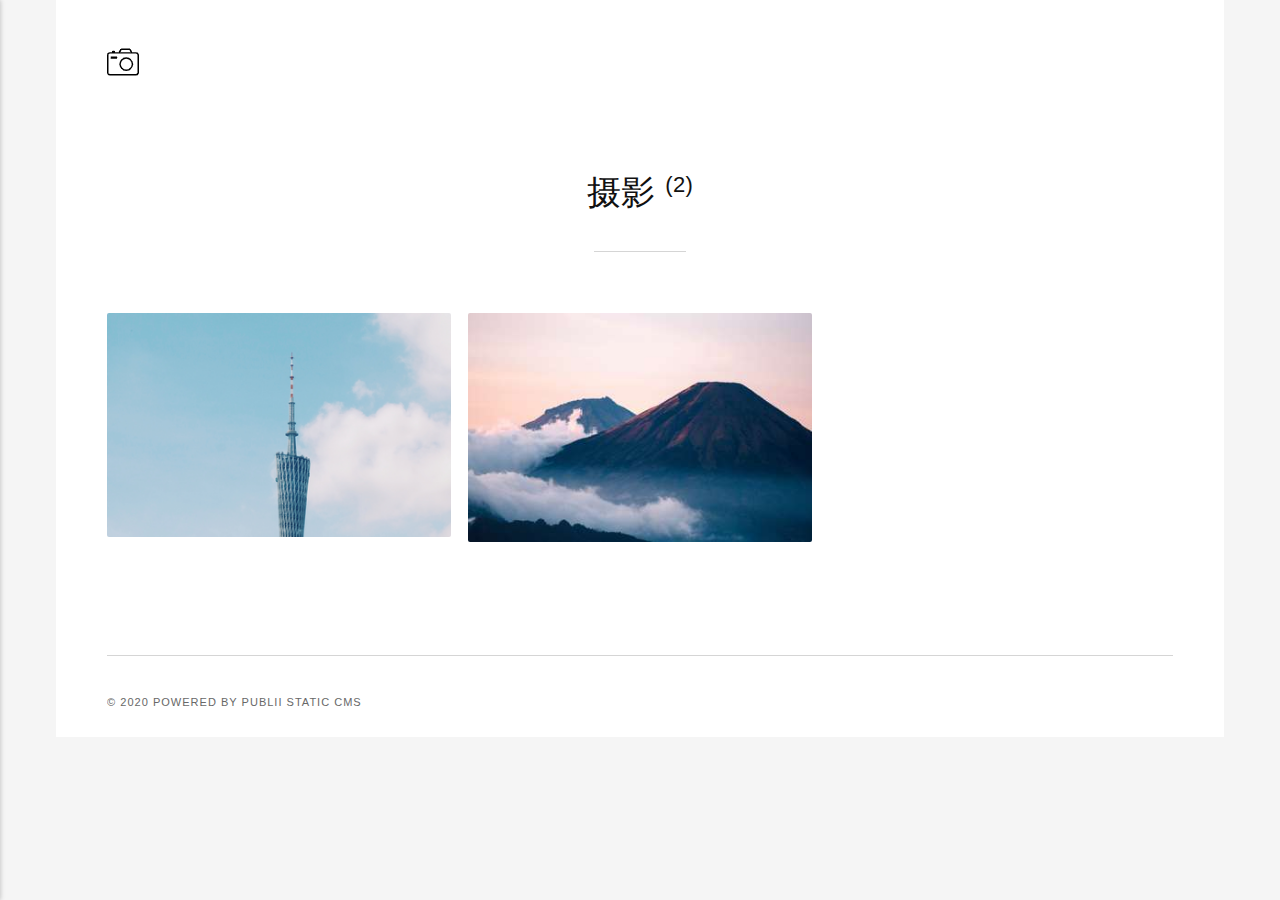
==== commit 35592d53: "Updated from Publii" ====
--- a/she-ying/index.html
+++ b/she-ying/index.html
@@ -1,4 +1,4 @@
-<!DOCTYPE html><html lang="en"><head><meta charset="utf-8"><meta http-equiv="X-UA-Compatible" content="IE=edge"><meta name="viewport" content="width=device-width,initial-scale=1"><title>Tag: 摄影 - Keep Studying</title><meta name="robots" content="noindex, follow"><meta name="generator" content="Publii Open-Source CMS for Static Site"><link rel="alternate" type="application/atom+xml" href="https://shuangjiechen.github.io/shuangjie/feed.xml"><link rel="alternate" type="application/json" href="https://shuangjiechen.github.io/shuangjie/feed.json"><link rel="preconnect" href="https://fonts.gstatic.com/" crossorigin><style>:root{--body-font:-apple-system,BlinkMacSystemFont,"Segoe UI",Roboto,Oxygen,Ubuntu,Cantarell,"Fira Sans","Droid Sans","Helvetica Neue",Arial,sans-serif,"Apple Color Emoji","Segoe UI Emoji","Segoe UI Symbol";--heading-font:var(--body-font);--logo-font:var(--body-font);--menu-font:var(--body-font)}</style><link rel="stylesheet" href="https://shuangjiechen.github.io/shuangjie/assets/css/style.css?v=e74164a08dffa83eac457f4131ee897c"><script type="application/ld+json">{"@context":"http://schema.org","@type":"Organization","name":"Keep Studying","url":"https://shuangjiechen.github.io/shuangjie/"}</script></head><body><div class="container"><header class="header" id="js-header"><a href="https://shuangjiechen.github.io/shuangjie/" class="logo">Keep Studying</a></header><main><div class="hero wrapper"><h1>摄影 <sup>(2)</sup></h1></div><div class="l-col l-col--3"><article class="c-card she-ying"><a href="https://shuangjiechen.github.io/shuangjie/guang-zhou.html" class="c-card__link"><div class="c-card__header"><img src="https://shuangjiechen.github.io/shuangjie/media/posts/7/Wei-Xin-Tu-Pian-_20200703151209.png" srcset="https://shuangjiechen.github.io/shuangjie/media/posts/7/responsive/Wei-Xin-Tu-Pian-_20200703151209-xs.png 300w, https://shuangjiechen.github.io/shuangjie/media/posts/7/responsive/Wei-Xin-Tu-Pian-_20200703151209-sm.png 480w, https://shuangjiechen.github.io/shuangjie/media/posts/7/responsive/Wei-Xin-Tu-Pian-_20200703151209-md.png 768w, https://shuangjiechen.github.io/shuangjie/media/posts/7/responsive/Wei-Xin-Tu-Pian-_20200703151209-lg.png 1024w, https://shuangjiechen.github.io/shuangjie/media/posts/7/responsive/Wei-Xin-Tu-Pian-_20200703151209-xl.png 1360w, https://shuangjiechen.github.io/shuangjie/media/posts/7/responsive/Wei-Xin-Tu-Pian-_20200703151209-2xl.png 1600w, https://shuangjiechen.github.io/shuangjie/media/posts/7/responsive/Wei-Xin-Tu-Pian-_20200703151209-sm2.png 375w" sizes="(min-width: 75em) 25vw, (min-width: 56.25em) 33vw, (min-width: 37.5em) 50vw, 100vw" loading="lazy" height="769" width="1181" alt=""></div><div class="c-card__body c-card__body--compact"><div class="c-card__text c-card__text--compact"><h2>广州</h2><p><time datetime="2020-07-03T15:03">July 3, 2020</time></p></div></div></a></article><article class="c-card she-ying"><a href="https://shuangjiechen.github.io/shuangjie/kan-zhi-bo-shi-yi-jian-mei-you-yi-yi-de-shi-qing.html" class="c-card__link"><div class="c-card__header"><img src="https://shuangjiechen.github.io/shuangjie/media/posts/6/dawn-fog-foggy-2819353.jpg" srcset="https://shuangjiechen.github.io/shuangjie/media/posts/6/responsive/dawn-fog-foggy-2819353-xs.jpg 300w, https://shuangjiechen.github.io/shuangjie/media/posts/6/responsive/dawn-fog-foggy-2819353-sm.jpg 480w, https://shuangjiechen.github.io/shuangjie/media/posts/6/responsive/dawn-fog-foggy-2819353-md.jpg 768w, https://shuangjiechen.github.io/shuangjie/media/posts/6/responsive/dawn-fog-foggy-2819353-lg.jpg 1024w, https://shuangjiechen.github.io/shuangjie/media/posts/6/responsive/dawn-fog-foggy-2819353-xl.jpg 1360w, https://shuangjiechen.github.io/shuangjie/media/posts/6/responsive/dawn-fog-foggy-2819353-2xl.jpg 1600w, https://shuangjiechen.github.io/shuangjie/media/posts/6/responsive/dawn-fog-foggy-2819353-sm2.jpg 375w" sizes="(min-width: 75em) 25vw, (min-width: 56.25em) 33vw, (min-width: 37.5em) 50vw, 100vw" loading="lazy" height="4000" width="6000" alt=""></div><div class="c-card__body c-card__body--compact"><div class="c-card__text c-card__text--compact"><h2>明天会更好吗？</h2><p><time datetime="2020-07-03T02:45">July 3, 2020</time></p></div></div></a></article></div></main><footer class="footer"><div class="footer__copyright">&copy; 2020 Powered by Publii Static CMS</div></footer></div><script defer="defer" src="https://shuangjiechen.github.io/shuangjie/assets/js/scripts.min.js?v=98aefc190aad344bd17ab59cce536539"></script><script>window.publiiThemeMenuConfig = {    
+<!DOCTYPE html><html lang="en"><head><meta charset="utf-8"><meta http-equiv="X-UA-Compatible" content="IE=edge"><meta name="viewport" content="width=device-width,initial-scale=1"><title>Tag: 摄影 - Keep Studying</title><meta name="robots" content="noindex, follow"><meta name="generator" content="Publii Open-Source CMS for Static Site"><link rel="alternate" type="application/atom+xml" href="https://shuangjiechen.github.io/shuangjie/feed.xml"><link rel="alternate" type="application/json" href="https://shuangjiechen.github.io/shuangjie/feed.json"><link rel="preconnect" href="https://fonts.gstatic.com/" crossorigin><style>:root{--body-font:-apple-system,BlinkMacSystemFont,"Segoe UI",Roboto,Oxygen,Ubuntu,Cantarell,"Fira Sans","Droid Sans","Helvetica Neue",Arial,sans-serif,"Apple Color Emoji","Segoe UI Emoji","Segoe UI Symbol";--heading-font:var(--body-font);--logo-font:var(--body-font);--menu-font:var(--body-font)}</style><link rel="stylesheet" href="https://shuangjiechen.github.io/shuangjie/assets/css/style.css?v=e74164a08dffa83eac457f4131ee897c"><script type="application/ld+json">{"@context":"http://schema.org","@type":"Organization","name":"Keep Studying","logo":"https://shuangjiechen.github.io/shuangjie/media/website/Xiang-Ji.png","url":"https://shuangjiechen.github.io/shuangjie/"}</script></head><body><div class="container"><header class="header" id="js-header"><a href="https://shuangjiechen.github.io/shuangjie/" class="logo"><img src="https://shuangjiechen.github.io/shuangjie/media/website/Xiang-Ji.png" alt="Keep Studying"></a><nav class="navbar js-navbar"><button class="navbar__toggle js-toggle" aria-label="Menu"><span class="navbar__toggle-box"><span class="navbar__toggle-inner">[MISSING TRANSLATION]</span></span></button><ul class="navbar__menu"></ul></nav></header><main><div class="hero wrapper"><h1>摄影 <sup>(2)</sup></h1></div><div class="l-col l-col--3"><article class="c-card she-ying"><a href="https://shuangjiechen.github.io/shuangjie/guang-zhou.html" class="c-card__link"><div class="c-card__header"><img src="https://shuangjiechen.github.io/shuangjie/media/posts/7/Wei-Xin-Tu-Pian-_20200703151209.png" srcset="https://shuangjiechen.github.io/shuangjie/media/posts/7/responsive/Wei-Xin-Tu-Pian-_20200703151209-xs.png 300w, https://shuangjiechen.github.io/shuangjie/media/posts/7/responsive/Wei-Xin-Tu-Pian-_20200703151209-sm.png 480w, https://shuangjiechen.github.io/shuangjie/media/posts/7/responsive/Wei-Xin-Tu-Pian-_20200703151209-md.png 768w, https://shuangjiechen.github.io/shuangjie/media/posts/7/responsive/Wei-Xin-Tu-Pian-_20200703151209-lg.png 1024w, https://shuangjiechen.github.io/shuangjie/media/posts/7/responsive/Wei-Xin-Tu-Pian-_20200703151209-xl.png 1360w, https://shuangjiechen.github.io/shuangjie/media/posts/7/responsive/Wei-Xin-Tu-Pian-_20200703151209-2xl.png 1600w, https://shuangjiechen.github.io/shuangjie/media/posts/7/responsive/Wei-Xin-Tu-Pian-_20200703151209-sm2.png 375w" sizes="(min-width: 75em) 25vw, (min-width: 56.25em) 33vw, (min-width: 37.5em) 50vw, 100vw" loading="lazy" height="769" width="1181" alt=""></div><div class="c-card__body c-card__body--compact"><div class="c-card__text c-card__text--compact"><h2>广州</h2><p><time datetime="2020-07-03T15:03">Friday, July 3, 2020</time></p></div></div></a></article><article class="c-card she-ying"><a href="https://shuangjiechen.github.io/shuangjie/kan-zhi-bo-shi-yi-jian-mei-you-yi-yi-de-shi-qing.html" class="c-card__link"><div class="c-card__header"><img src="https://shuangjiechen.github.io/shuangjie/media/posts/6/dawn-fog-foggy-2819353.jpg" srcset="https://shuangjiechen.github.io/shuangjie/media/posts/6/responsive/dawn-fog-foggy-2819353-xs.jpg 300w, https://shuangjiechen.github.io/shuangjie/media/posts/6/responsive/dawn-fog-foggy-2819353-sm.jpg 480w, https://shuangjiechen.github.io/shuangjie/media/posts/6/responsive/dawn-fog-foggy-2819353-md.jpg 768w, https://shuangjiechen.github.io/shuangjie/media/posts/6/responsive/dawn-fog-foggy-2819353-lg.jpg 1024w, https://shuangjiechen.github.io/shuangjie/media/posts/6/responsive/dawn-fog-foggy-2819353-xl.jpg 1360w, https://shuangjiechen.github.io/shuangjie/media/posts/6/responsive/dawn-fog-foggy-2819353-2xl.jpg 1600w, https://shuangjiechen.github.io/shuangjie/media/posts/6/responsive/dawn-fog-foggy-2819353-sm2.jpg 375w" sizes="(min-width: 75em) 25vw, (min-width: 56.25em) 33vw, (min-width: 37.5em) 50vw, 100vw" loading="lazy" height="4000" width="6000" alt=""></div><div class="c-card__body c-card__body--compact"><div class="c-card__text c-card__text--compact"><h2>明天会更好吗？</h2><p><time datetime="2020-07-03T02:45">Friday, July 3, 2020</time></p></div></div></a></article></div></main><footer class="footer"><div class="footer__copyright">&copy; 2020 Powered by Publii Static CMS</div></footer></div><script defer="defer" src="https://shuangjiechen.github.io/shuangjie/assets/js/scripts.min.js?v=98aefc190aad344bd17ab59cce536539"></script><script>window.publiiThemeMenuConfig = {    
                 mobileMenuMode: 'sidebar',
                 animationSpeed: 300,
                 submenuWidth: 'auto',
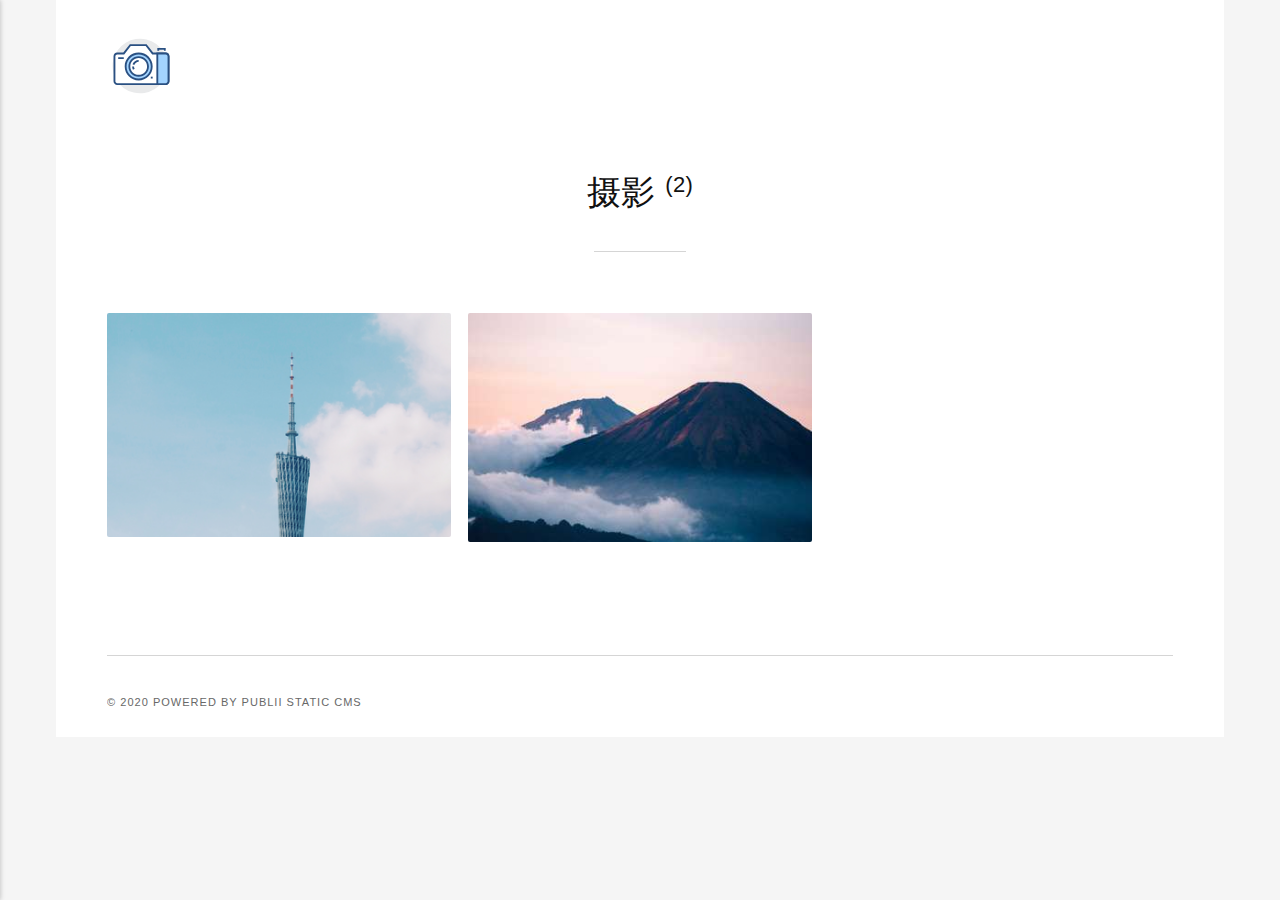
==== commit c44ea8bd: "Updated from Publii" ====
--- a/she-ying/index.html
+++ b/she-ying/index.html
@@ -1,4 +1,4 @@
-<!DOCTYPE html><html lang="en"><head><meta charset="utf-8"><meta http-equiv="X-UA-Compatible" content="IE=edge"><meta name="viewport" content="width=device-width,initial-scale=1"><title>Tag: 摄影 - Keep Studying</title><meta name="robots" content="noindex, follow"><meta name="generator" content="Publii Open-Source CMS for Static Site"><link rel="alternate" type="application/atom+xml" href="https://shuangjiechen.github.io/shuangjie/feed.xml"><link rel="alternate" type="application/json" href="https://shuangjiechen.github.io/shuangjie/feed.json"><link rel="preconnect" href="https://fonts.gstatic.com/" crossorigin><style>:root{--body-font:-apple-system,BlinkMacSystemFont,"Segoe UI",Roboto,Oxygen,Ubuntu,Cantarell,"Fira Sans","Droid Sans","Helvetica Neue",Arial,sans-serif,"Apple Color Emoji","Segoe UI Emoji","Segoe UI Symbol";--heading-font:var(--body-font);--logo-font:var(--body-font);--menu-font:var(--body-font)}</style><link rel="stylesheet" href="https://shuangjiechen.github.io/shuangjie/assets/css/style.css?v=e74164a08dffa83eac457f4131ee897c"><script type="application/ld+json">{"@context":"http://schema.org","@type":"Organization","name":"Keep Studying","logo":"https://shuangjiechen.github.io/shuangjie/media/website/Xiang-Ji.png","url":"https://shuangjiechen.github.io/shuangjie/"}</script></head><body><div class="container"><header class="header" id="js-header"><a href="https://shuangjiechen.github.io/shuangjie/" class="logo"><img src="https://shuangjiechen.github.io/shuangjie/media/website/Xiang-Ji.png" alt="Keep Studying"></a><nav class="navbar js-navbar"><button class="navbar__toggle js-toggle" aria-label="Menu"><span class="navbar__toggle-box"><span class="navbar__toggle-inner">[MISSING TRANSLATION]</span></span></button><ul class="navbar__menu"></ul></nav></header><main><div class="hero wrapper"><h1>摄影 <sup>(2)</sup></h1></div><div class="l-col l-col--3"><article class="c-card she-ying"><a href="https://shuangjiechen.github.io/shuangjie/guang-zhou.html" class="c-card__link"><div class="c-card__header"><img src="https://shuangjiechen.github.io/shuangjie/media/posts/7/Wei-Xin-Tu-Pian-_20200703151209.png" srcset="https://shuangjiechen.github.io/shuangjie/media/posts/7/responsive/Wei-Xin-Tu-Pian-_20200703151209-xs.png 300w, https://shuangjiechen.github.io/shuangjie/media/posts/7/responsive/Wei-Xin-Tu-Pian-_20200703151209-sm.png 480w, https://shuangjiechen.github.io/shuangjie/media/posts/7/responsive/Wei-Xin-Tu-Pian-_20200703151209-md.png 768w, https://shuangjiechen.github.io/shuangjie/media/posts/7/responsive/Wei-Xin-Tu-Pian-_20200703151209-lg.png 1024w, https://shuangjiechen.github.io/shuangjie/media/posts/7/responsive/Wei-Xin-Tu-Pian-_20200703151209-xl.png 1360w, https://shuangjiechen.github.io/shuangjie/media/posts/7/responsive/Wei-Xin-Tu-Pian-_20200703151209-2xl.png 1600w, https://shuangjiechen.github.io/shuangjie/media/posts/7/responsive/Wei-Xin-Tu-Pian-_20200703151209-sm2.png 375w" sizes="(min-width: 75em) 25vw, (min-width: 56.25em) 33vw, (min-width: 37.5em) 50vw, 100vw" loading="lazy" height="769" width="1181" alt=""></div><div class="c-card__body c-card__body--compact"><div class="c-card__text c-card__text--compact"><h2>广州</h2><p><time datetime="2020-07-03T15:03">Friday, July 3, 2020</time></p></div></div></a></article><article class="c-card she-ying"><a href="https://shuangjiechen.github.io/shuangjie/kan-zhi-bo-shi-yi-jian-mei-you-yi-yi-de-shi-qing.html" class="c-card__link"><div class="c-card__header"><img src="https://shuangjiechen.github.io/shuangjie/media/posts/6/dawn-fog-foggy-2819353.jpg" srcset="https://shuangjiechen.github.io/shuangjie/media/posts/6/responsive/dawn-fog-foggy-2819353-xs.jpg 300w, https://shuangjiechen.github.io/shuangjie/media/posts/6/responsive/dawn-fog-foggy-2819353-sm.jpg 480w, https://shuangjiechen.github.io/shuangjie/media/posts/6/responsive/dawn-fog-foggy-2819353-md.jpg 768w, https://shuangjiechen.github.io/shuangjie/media/posts/6/responsive/dawn-fog-foggy-2819353-lg.jpg 1024w, https://shuangjiechen.github.io/shuangjie/media/posts/6/responsive/dawn-fog-foggy-2819353-xl.jpg 1360w, https://shuangjiechen.github.io/shuangjie/media/posts/6/responsive/dawn-fog-foggy-2819353-2xl.jpg 1600w, https://shuangjiechen.github.io/shuangjie/media/posts/6/responsive/dawn-fog-foggy-2819353-sm2.jpg 375w" sizes="(min-width: 75em) 25vw, (min-width: 56.25em) 33vw, (min-width: 37.5em) 50vw, 100vw" loading="lazy" height="4000" width="6000" alt=""></div><div class="c-card__body c-card__body--compact"><div class="c-card__text c-card__text--compact"><h2>明天会更好吗？</h2><p><time datetime="2020-07-03T02:45">Friday, July 3, 2020</time></p></div></div></a></article></div></main><footer class="footer"><div class="footer__copyright">&copy; 2020 Powered by Publii Static CMS</div></footer></div><script defer="defer" src="https://shuangjiechen.github.io/shuangjie/assets/js/scripts.min.js?v=98aefc190aad344bd17ab59cce536539"></script><script>window.publiiThemeMenuConfig = {    
+<!DOCTYPE html><html lang="en"><head><meta charset="utf-8"><meta http-equiv="X-UA-Compatible" content="IE=edge"><meta name="viewport" content="width=device-width,initial-scale=1"><title>Tag: 摄影 - Yume</title><meta name="robots" content="noindex, follow"><meta name="generator" content="Publii Open-Source CMS for Static Site"><link rel="alternate" type="application/atom+xml" href="https://shuangjiechen.github.io/shuangjie/feed.xml"><link rel="alternate" type="application/json" href="https://shuangjiechen.github.io/shuangjie/feed.json"><link rel="preconnect" href="https://fonts.gstatic.com/" crossorigin><style>:root{--body-font:-apple-system,BlinkMacSystemFont,"Segoe UI",Roboto,Oxygen,Ubuntu,Cantarell,"Fira Sans","Droid Sans","Helvetica Neue",Arial,sans-serif,"Apple Color Emoji","Segoe UI Emoji","Segoe UI Symbol";--heading-font:var(--body-font);--logo-font:var(--body-font);--menu-font:var(--body-font)}</style><link rel="stylesheet" href="https://shuangjiechen.github.io/shuangjie/assets/css/style.css?v=e74164a08dffa83eac457f4131ee897c"><script type="application/ld+json">{"@context":"http://schema.org","@type":"Organization","name":"Yume","logo":"https://shuangjiechen.github.io/shuangjie/media/website/Xiang-Ji-64.svg","url":"https://shuangjiechen.github.io/shuangjie/"}</script></head><body><div class="container"><header class="header" id="js-header"><a href="https://shuangjiechen.github.io/shuangjie/" class="logo"><img src="https://shuangjiechen.github.io/shuangjie/media/website/Xiang-Ji-64.svg" alt="Yume"></a><nav class="navbar js-navbar"><button class="navbar__toggle js-toggle" aria-label="Menu"><span class="navbar__toggle-box"><span class="navbar__toggle-inner">[MISSING TRANSLATION]</span></span></button><ul class="navbar__menu"></ul></nav></header><main><div class="hero wrapper"><h1>摄影 <sup>(2)</sup></h1></div><div class="l-col l-col--3"><article class="c-card she-ying"><a href="https://shuangjiechen.github.io/shuangjie/guang-zhou.html" class="c-card__link"><div class="c-card__header"><img src="https://shuangjiechen.github.io/shuangjie/media/posts/7/Wei-Xin-Tu-Pian-_20200703151209.png" srcset="https://shuangjiechen.github.io/shuangjie/media/posts/7/responsive/Wei-Xin-Tu-Pian-_20200703151209-xs.png 300w, https://shuangjiechen.github.io/shuangjie/media/posts/7/responsive/Wei-Xin-Tu-Pian-_20200703151209-sm.png 480w, https://shuangjiechen.github.io/shuangjie/media/posts/7/responsive/Wei-Xin-Tu-Pian-_20200703151209-md.png 768w, https://shuangjiechen.github.io/shuangjie/media/posts/7/responsive/Wei-Xin-Tu-Pian-_20200703151209-lg.png 1024w, https://shuangjiechen.github.io/shuangjie/media/posts/7/responsive/Wei-Xin-Tu-Pian-_20200703151209-xl.png 1360w, https://shuangjiechen.github.io/shuangjie/media/posts/7/responsive/Wei-Xin-Tu-Pian-_20200703151209-2xl.png 1600w, https://shuangjiechen.github.io/shuangjie/media/posts/7/responsive/Wei-Xin-Tu-Pian-_20200703151209-sm2.png 375w" sizes="(min-width: 75em) 25vw, (min-width: 56.25em) 33vw, (min-width: 37.5em) 50vw, 100vw" loading="lazy" height="769" width="1181" alt=""></div><div class="c-card__body c-card__body--compact"><div class="c-card__text c-card__text--compact"><h2>广州</h2><p><time datetime="2020-07-03T15:03">Friday, July 3, 2020</time></p></div></div></a></article><article class="c-card she-ying"><a href="https://shuangjiechen.github.io/shuangjie/kan-zhi-bo-shi-yi-jian-mei-you-yi-yi-de-shi-qing.html" class="c-card__link"><div class="c-card__header"><img src="https://shuangjiechen.github.io/shuangjie/media/posts/6/dawn-fog-foggy-2819353.jpg" srcset="https://shuangjiechen.github.io/shuangjie/media/posts/6/responsive/dawn-fog-foggy-2819353-xs.jpg 300w, https://shuangjiechen.github.io/shuangjie/media/posts/6/responsive/dawn-fog-foggy-2819353-sm.jpg 480w, https://shuangjiechen.github.io/shuangjie/media/posts/6/responsive/dawn-fog-foggy-2819353-md.jpg 768w, https://shuangjiechen.github.io/shuangjie/media/posts/6/responsive/dawn-fog-foggy-2819353-lg.jpg 1024w, https://shuangjiechen.github.io/shuangjie/media/posts/6/responsive/dawn-fog-foggy-2819353-xl.jpg 1360w, https://shuangjiechen.github.io/shuangjie/media/posts/6/responsive/dawn-fog-foggy-2819353-2xl.jpg 1600w, https://shuangjiechen.github.io/shuangjie/media/posts/6/responsive/dawn-fog-foggy-2819353-sm2.jpg 375w" sizes="(min-width: 75em) 25vw, (min-width: 56.25em) 33vw, (min-width: 37.5em) 50vw, 100vw" loading="lazy" height="4000" width="6000" alt=""></div><div class="c-card__body c-card__body--compact"><div class="c-card__text c-card__text--compact"><h2>明天会更好吗？</h2><p><time datetime="2020-07-03T02:45">Friday, July 3, 2020</time></p></div></div></a></article></div></main><footer class="footer"><div class="footer__copyright">&copy; 2020 Powered by Publii Static CMS</div></footer></div><script defer="defer" src="https://shuangjiechen.github.io/shuangjie/assets/js/scripts.min.js?v=98aefc190aad344bd17ab59cce536539"></script><script>window.publiiThemeMenuConfig = {    
                 mobileMenuMode: 'sidebar',
                 animationSpeed: 300,
                 submenuWidth: 'auto',
